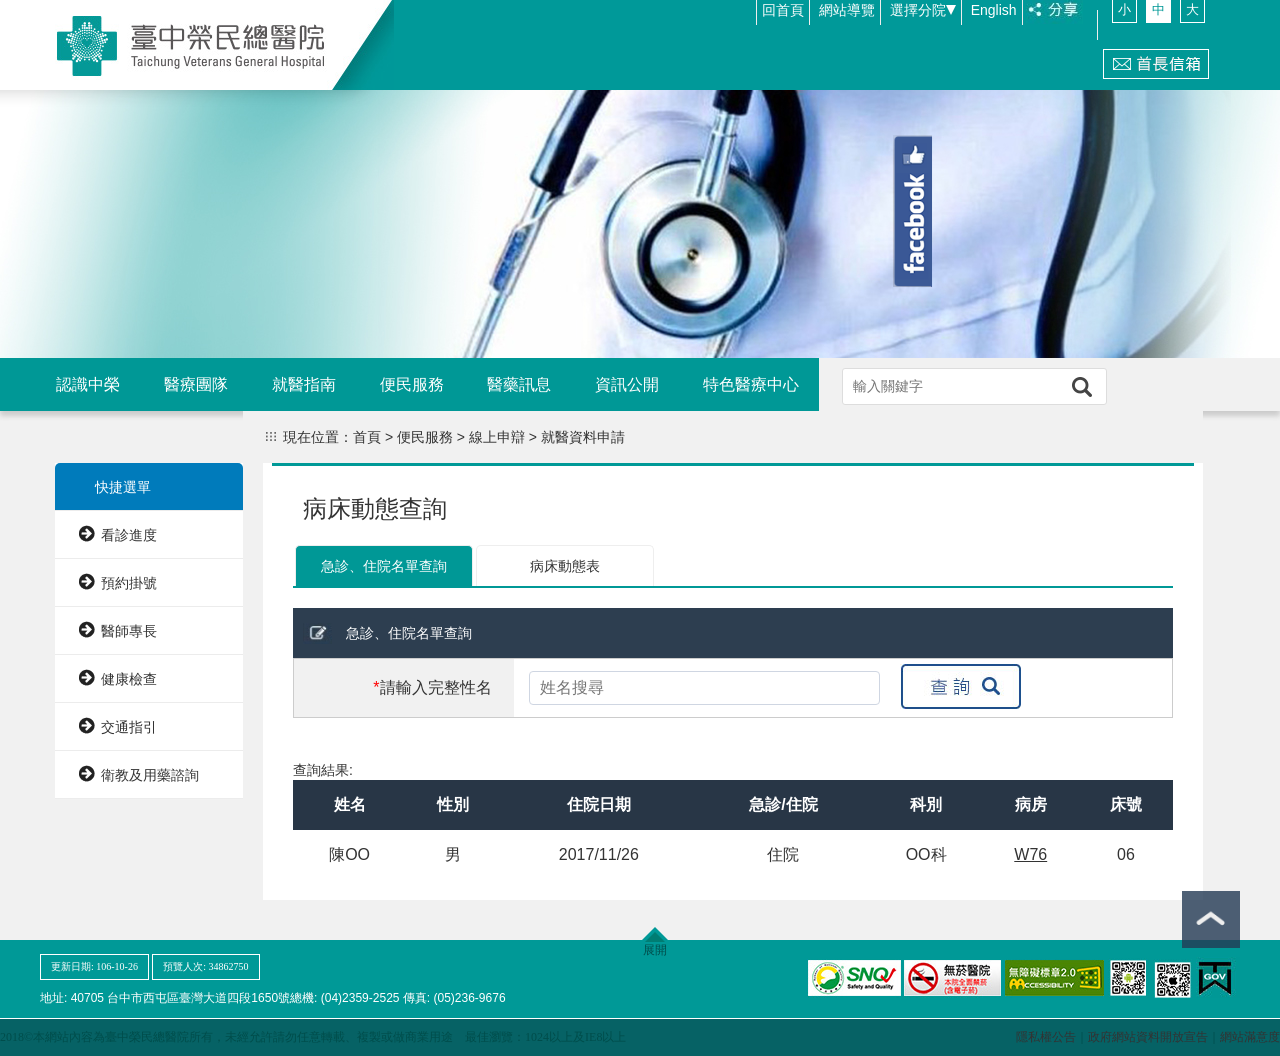
==== yiyuan/病床動態查詢-01急診·住院名單查詢(查詢結果).html @ 3c684f99 "a" ====
<html lang="en">
<head>
    <meta charset="UTF-8">
    <title>病床動態查詢-01急診·住院名單查詢(查詢結果)</title>
    <meta name="viewport" content="width=device-width, initial-scale=1, maximum-scale=1, user-scalable=no">
    <meta name="apple-mobile-web-app-capable" content="yes">
    <meta name="apple-mobile-web-app-status-bar-style" content="black">
    <meta name="format-detection" content="telephone=no">
    <meta name="viewport" content="width=device-width">
    
    <link href="assets/css/swiper.min.css" rel="stylesheet"/>
    <link href="assets/css/base.css" rel="stylesheet"/>
    <link href="assets/css/main.css" rel="stylesheet"/>
    <link href="assets/css/mediainform.css" rel="stylesheet">
    <link href="assets/css/gongneng.css" rel="stylesheet"/>
    <link href="assets/css/plead.css" rel="stylesheet">

    <!-- jQuery v1.9.1 -->
    <script type="text/javascript" src="assets/lib/jquery.min.js"></script>
    <!-- fancyBox v2.1.5 -->
    <link type="text/css" rel="stylesheet" href="assets/css/jquery.fancybox.css" />
    <script type="text/javascript" src="assets/lib/jquery.fancybox.min.js"></script>
    
</head>

<style>
.newContent table tr .aboutNews:hover{color: #38A8E2; text-decoration: underline;}

.rightnavigation_nav .title{font-size: 24px; margin:0 0 0 10px;}

table {
    width: 100%;
    border-collapse: collapse;
}
tr:nth-of-type(2n+1) {
    height: 50px;
}

tr:nth-of-type(2n) {
    background: #efefef;
    height: 50px;
}

th {
    background: #283646;
    color: white;
    font-weight: bold;
}
td, th {
    padding: 6px;
    text-align: center;
}


@media screen  and  (max-width: 640px) {
    .rightnavigation_nav .title{font-size: 30px; margin: 0px 0px 10px;}

    table, thead, tbody, th, td, tr {
        display: block;
        text-align: left;
        padding: 0px;
		font-size:18px;
		
		
    }

    thead tr {
        position: absolute;
        top: -9999px;
        left: -9999px;
    }

    td {
        /* Behave  like a "row" */
        border: none;
        border-bottom: 1px solid #D8D8D8;
        position: relative;
        padding-left: 55%;
        height: 60px;
        line-height: 20px;
        word-break: break-all;
        text-overflow: ellipsis; overflow: hidden;
		
	    
    }

    td:before {
        /* Now like a table header */
        position: absolute;
        /* Top/left values mimic padding */
        top: 0px;
        left: 0px;
        width: 45%;
        padding-right: 10px;
        word-break: break-all;
    }
	
	
    /*
    Label the data
    */
td:nth-of-type(1):before {font-size: 20px; content:"姓名"; background-color: #283646; color: white;width: 40%; height: 100%; padding:5% 0 ;line-height: auto; text-align: center;}
td:nth-of-type(2):before {font-size: 20px; content:"性別"; background-color: #283646; color: white;width: 40%; height:100%;  padding:5% 0 ;line-height:auto; text-align: center; }
td:nth-of-type(3):before {font-size: 20px; content:"住院日期"; background-color: #283646;color: white;width: 40%; height: 100%;  padding:5% 0 ;line-height: auto; text-align: center;}
td:nth-of-type(4):before {font-size: 20px; content:"急診/住院"; background-color: #283646; color: white;width: 40%; height:100%;  padding:5% 0 ;line-height: auto; text-align: center; }
td:nth-of-type(5):before {font-size: 20px; content:"科別"; background-color: #283646; color: white;width: 40%; height: 100%;  padding:5% 0 ;line-height: auto; text-align: center;}
td:nth-of-type(6):before {font-size: 20px; content:"病房"; background-color: #283646; color: white;width: 40%; height: 100%;  padding:5% 0 ;line-height: auto; text-align: center;}
td:nth-of-type(7):before {font-size: 20px; content:"床號"; background-color: #283646; color: white;width: 40%; height: 100%;  padding:5% 0 ;line-height: auto; text-align: center;}

    tr:nth-of-type(2n+1) {
        background: #efefef;
        height: auto;
        text-align: left;
        margin-bottom: 10px;
    }

    tr:nth-of-type(2n) {
        background: #efefef;
        height: auto;
        text-align: left;
        margin-bottom: 10px;
    }
}
</style>

<body id="body">
    <header class="header danwei-header" id="header">

        <div class="top-col">
            <div class="mw clearfix">





                <div class="fr">
                
                <span class="search-col">
                    <span class="input-col">
                    <input type="text" placeholder="輸入關鍵字" />
                    </span>
                    <img src=" assets/img/home_03.png">
                    </span>
                    <span class="line-col">
              <a  href=" index_en.html"> English</a>
                </span>
 <span class="share" style="position:relative;top:0px">
 <a class="fancybox" data-fancybox-type="iframe" href="https://www.addtoany.com/share#url=http://hospita.dodobar.tw"><img src="assets/img/home_17.png" style="position:relative;top:+7px"/></a></span>

  <span class="jia-jian"  style=" letter-spacing:5px;">

<button type="button" id="button-small" class="button-class1" onClick="doZoom(12)">小</button>

<button type="button" id="button-mid" class="button-class2" onClick="doZoom(14)">中</button>

<button type="button" id="button-big" class="button-class1" onClick="doZoom(16)">大</button>
                </span>
                </div>

            </div>
        </div>


        <div class="mw second-col clearfix">


<a href="index.html">
            <img class="logo-col" src="assets/img/danwei/danwei_logo.jpg" />
</a>

            <div class="title">
             
            </div>

            <span class="link" style="top:-15px;">


                <span class="left-text">
                <!--
 				<span class="line-col">
                 <a href="###">
                 <font color="#FFFFFF">
                部科首頁
                </font>
                </a>
                </span>
                -->
                 <span class="line-col">
                 <a href=" index.html">
                 <font color="#FFFFFF">
                回首頁
                </font>
                </a>
                </span>
                <span class="line-col">
                網站導覽
                </span>

                <span class="line-col">
                    <span class="text-detail">
                    選擇分院<div class="T3"></div>
                    </span>

                    <div class="xiala-list" style="color:#000"> 
                        <div>——分院——</div>
                        <a href="###" style="color:#000">埔里分院</a>
                        <a href="###" style="color:#000">嘉義分院</a>
                        <a href="###" style="color:#000">灣橋分院</a>
                       <div>——版本——</div>
                        <a href="###" style="color:#000">國際醫療</a>
                        <a href="###" style="color:#000">兒童專區</a>
					</font>
                    	</div>

                </span>

                </span>

                <span class="line-col">
              <a  href=" index_en.html"><font color="#FFFFFF">English</font></a>
                </span>                  
                <span class="share">
				<a class="fancybox" data-fancybox-type="iframe" href="https://www.addtoany.com/share#url=http://hospita.dodobar.tw"><img src=" assets/img/department_05.jpg" style="position:relative;top:+10px"/></a>
				<script type="text/javascript">
		$(".fancybox").fancybox();
	</script>
                </span>
               <span class="line-col" style="top:+15px" ></span>
 <span class="jia-jian"  style=" letter-spacing:5px;">

<button type="button" id="button-small-m" class="button-class1" onClick="doZoom(12)">小</button>

<button type="button" id="button-mid-m" class="button-class2" onClick="doZoom(14)">中</button>

<button type="button" id="button-big-m" class="button-class1" onClick="doZoom(16)">大</button>
                </span>
                </span>
                </span>



            <span class="yuyan">
                <a href="mailto:12424@qq.com" ><img  src=" assets/img/home_21.png" style="top:+5px; "></a>
            </span>

        </div>

          
        <div class="menu-col clearfix">

        <div class="mw">
<a href=" index.html">
            <img class="logo" src=" assets/img/logo.png" />
</a>

<!--            <div class="menu danwei-menu">
                <a href="###"> 本科介紹</a>
                <a href="###"> 最新消息   </a>
                <a href="###">臨床醫療服務 </a>
                <a href="###">專訪與分享</a>
                <a href="###"> 快捷選單</a>

            </div>-->
               <div class="a danwei-menu daohan">
                 	 <a href="###">認識中榮</a>
			      	 <a href="###">醫療團隊</a>
			      	 <a href="###">就醫指南</a>
			      	 <a href="###">便民服務</a>
			      	 <a href="###">醫藥訊息</a>
			      	 <a href="###">資訊公開</a>
			      	 <a href="###">特色醫療中心</a>
            </div>


      <span class="search-col search-cld">
            <input type="text" placeholder="關鍵字搜尋" />
            <img src=" assets/img/danwei/danwei_19.png">
        </span>


        <img class="menu-list" src=" assets/img/menu.jpg" />
	     </div>

        </div>

<div class="menu" style="height:0px; ">      
  <span class="share" >

<div class="hover-col active" >
<a href="javascript:void(0)" >
<img src=" assets/img/shareCol_01.png" />
<div class="fb-page"  id="fb-page"  data-href="https://www.facebook.com/vghtc/" data-tabs="timeline" data-height="550"  data-width="350" data-small-header="true" data-adapt-container-width="false" data-hide-cover="false" data-show-facepile="true">
<blockquote cite="https://www.facebook.com/vghtc/" class="fb-xfbml-parse-ignore">
</blockquote>
</div>
</a>      
                    </div>

                </span>
          </div>

    </header>


<div class="danwei-banner">


    <div class="banner-img" style="background: url(' assets/img/gongneng/banner01.jpg') center center;background-size:cover;">

    </div>


    <div class="themiddleof">
        <div class="themiddleof1">

      	 <a href="###">認識中榮</a>
      	 <a href="###">醫療團隊</a>
      	 <a href="###">就醫指南</a>
      	 <a href="###">便民服務</a>
      	 <a href="###">醫藥訊息</a>
      	 <a href="###">資訊公開</a>
      	 <a href="###">特色醫療中心</a>


      </div>
      		<div class="themiddleof2">
            <a href="###" class="search" style="width:350px; height:100%; background-color:#f1f1f1;">
                <input type="text" placeholder="輸入關鍵字" style="margin-top:10px;" />
                <img src=" assets/img/home_03.png" style="display:inline-block; left:250px; margin-top:10px"/>
            </a>
        
        </div>
        </div>

    <div class="content-col">
        <div class="content" >
            <div class="leftnavigation">
                <a href="###" class="on"><img src=" assets/img/gongneng/gongneng_15.png" />快捷選單</a>
                <a href="###"><img src=" assets/img/gongneng/gongneng_15.png" />看診進度</a>
                <a href="###"><img src=" assets/img/gongneng/gongneng_15.png" />預約掛號</a>
                <a href="###"><img src=" assets/img/gongneng/gongneng_15.png" />醫師專長</a>
                <a href="###"><img src=" assets/img/gongneng/gongneng_15.png" />健康檢查</a>
                <a href="###"><img src=" assets/img/gongneng/gongneng_15.png" />交通指引</a>
                <a href="###"><img src=" assets/img/gongneng/gongneng_15.png" />衛教及用藥諮詢</a>
            </div>
            <div class="rightnavigation notPicDetail">
                <span id="d" class="title-col"><img src=" assets/img/gongneng/gongneng_03.png" class="nonoimg">現在位置：首頁  >  便民服務  >  線上申辯  >  就醫資料申請</span>
                <div class="rightnavigation_nav">
                    <h5 class="title">病床動態查詢</h5>

  <div class="zixun-tab">
            <span  class="active">急診、住院名單查詢</span>

            <span  onClick="'">病床動態表</span>
            </div>   


                  <div class="leafletWrap">
                        <img src=" assets/img/write.jpg" align="middle">
                        <span class="left">急診、住院名單查詢</span>
                  </div>

                    <div class="rightnavigation_content" style="border:#CCC 1px solid; margin-bottom:5%;">

                        <div class="middle contact-us">

                            <ul class="form-list">


                                <li>
                                   <label style="width:25%;">
                                         <em class="red-text">*</em>請輸入完整性名</label>
                                    <input style="width:40%;" placeholder="姓名搜尋" type="text" />

                                    <span class="searchCode" style=" float:left; margin-top:5px;"><a href="###"><img src=" assets/img/select_01.jpg"></a></span>
                                </li>

                            </ul>





                        </div>
                        
                       



                    </div>
                     <div style="">
                        查詢結果:
                        <table>
                        <thead>
                        	<tr>
                              <th  >姓名</th>
                              <th  >性別</th>
                              <th  >住院日期</th>
                              <th  >急診/住院</th>
                              <th  >科別</th>
                              <th  >病房</th>
                              <th  >床號</th>
                              
                             </tr>
                            </thead>
                            
                            <tbody>

                            <tr>
                                <td  >陳OO</td>
                                <td  >男</td>
                                <td  >2017/11/26</td>
                                <td  >住院</td>
                                <td  >OO科</td>
                                <td  ><a href="###"><u>W76</u></a></td>
                                <td  >06</td>
                                 
                            </tr>
                            
                            </thead>
                            
                        </table>
                        </div>
                 
                </div>
            </div>
        </div>
    </div>
</div>


 <div class="zhankai">
     <div class="mw"> 

         <div class="zhankai-btn" id="zhankai-btn">
         <div class="zhankai-btn-small" id="zhankai-btn-small"></div>
         <span id="zhankai-btn-name">展開</span></div>
            

     <ul class="list clearfix" id="list-clearfix" hidden="li";>
                <BR>
                <li>
                    <div class="title">認識中榮</div>

                    <a href="###">
                        我們的家長
                    </a>
                    <a href="###">
                        沿革
                    </a>

                    <a href="###">
                        特色與貢獻
                    </a>

                    <a href="###">
                        組織架構
                    </a>


                    <a href="###">
                        醫療服務及研究統計．<br/>
                        服務規模
                    </a>



                    <a href="###">
                        願景．未來展望
                    </a>

                    <a href="###">
                        我們的榮耀
                    </a>

                    <a href="###">
                        民眾感謝函
                    </a>
                    
                    
                     <div class="title">就醫指南</div>
                    <a href="###"></a>

                    <a href="###">院內停車位資訊</a>
                    <a href="###">掛號服務</a>
                    <a href="###">門診服務</a>
                    <a href="###">住院暨出院服務</a>
                    <a href="###">急診服務</a>
                    <a href="###">收費說明</a>
                    <a href="###">高階健康檢查</a>
                    <a href="###">交通指南</a>
                    <a href="###">病人權利</a>
                    <a href="###">常見問答集</a>

                </li>

                <li>
                    <div class="title">醫療團隊</div>
                    <a href="###">內科部</a>
                    <a href="###">外科部</a>
                    <a href="###">婦女醫學部</a>
                    <a href="###">兒童醫學部</a>
                    <a href="###">口腔醫學部</a>
 					<a href="###">家庭醫學部</a>
                    <a href="###">眼科部</a>
                    <a href="###">護理部</a>
                    <a href="###">藥學部</a>
                    <a href="###">重症醫學部</a>
                    <a href="###">神經醫學中心</a>
                    <a href="###">心臟血管中心</a>
                    <a href="###">放射線部</a>
                    <a href="###">病理檢驗部</a>
                    <a href="###">急診部</a>
                    <a href="###">骨科部</a>
                    <a href="###">精神部</a>
                    <a href="###">耳鼻喉頭頸部</a>
                    <a href="###">麻醉部</a>
                    <a href="###">放射腫瘤部</a>
                    <a href="###">復健科</a>
                    <a href="###">皮膚科</a>
                    <a href="###">核醫部</a>
                    <a href="###">傳統醫學科</a>
                    <a href="###">營養室</a>
                    <a href="###">品質管理中心</a>
                    <a href="###">感染管制中心</a>                   

                </li>

                <li>
                    <div class="title">便民服務</div>

                    
                    <a href="###">申辦服務</a>
                    <a href="###">院內環境導覽</a>
                    <a href="###">首長信箱</a>
                    <a href="###">看診進度</a>
                    <a href="###">急診，住院名單查詢</a>
                    <a href="###">衛教專區</a>
                    <a href="###">訪視新生兒</a>
                    <a href="###">服務電話</a>
                    <a href="###">藥物諮詢</a>
                    <a href="###">熱門網頁推薦</a>
                    <a href="###">身心障礙資訊</a>
                    <a href="###">捐物/捐款徵信</a>
                    <a href="###">器官移植專區</a>
                    <a href="###">QR Code & APP專區</a>


                </li>


                <li>
                    <div class="title">訊息專區</div>
                    <a href="###">最新消息</a>

                    <a href="###">門診公告</a>
                    <a href="###">重大政策</a>
                    <a href="###">徵才訊息</a>
                    <a href="###">學術活動訊息</a>
                    <a href="###">記者會訊</a>
                    <a href="###">門診衛教時間</a>
                    <a href="###">中榮醫訊與中榮醫教</a>
                    <a href="###">多媒體專區</a>
		
					<a href="###"></a>
					<a href="###"></a>
                    <a href="###"></a>
                    <a href="###"></a>
                    <a href="###"></a>
                    <a href="###"></a>
                    <a href="###"></a>
                    <a href="###"></a>
                     <div class="title">專業人士常用連結</div>
                     <a href="###">品質指標資訊平台</a>
                     <a href="###">轉診轉檢報告查詢</a>
                     <a href="###">代檢報告查詢</a>
                     <a href="###">中榮轉診檢資訊平台</a>
                     <a href="###">AIR代檢報告查詢</a>
                     <a href="###">外包人員專屬資料系統</a>
                     <a href="###">榮家榮院專屬資料系統</a>
                     <a href="###">其他連結推薦</a>
                </li>


                <li>
                    <div class="title">資訊公開</div>
                    <a href="###">政府公開資訊</a>
                    <a href="###">主題專區</a>
                    <a href="###">權利宣告</a>
                    <a href="###">網站滿意度調查</a>
                    <a href="###">問卷調查</a>
                    <a href="###">病人滿意度調查檢果 <br>與改善措施</a> 
                    <a href="###">下載專區</a>
                    
                    <a href="###"></a>
                    <a href="###"></a>
                    <a href="###"></a>
                    <a href="###"></a>
                    <a href="###"></a>
                    <a href="###"></a>
                    <a href="###"></a>
                    <a href="###"></a>
                    <a href="###"></a>
                    <a href="###"></a>
                    
                    <div class="title">院內相關連結</div>
                  	<a href="###">員工入口網</a>
                    <a href="###">新進人員報到專區</a>
                    <a href="###">中榮ｅ學網</a>
                    <a href="###">本院合作醫院</a>
                    <a href="###"></a>
                    <a href="###"></a> 
                    <a href="###"></a>
                    <a href="###"></a>
                </li>


                <li>
                    <div class="title">特色醫療中心</div>
					<a href="###">國際醫療中心</a>
                    <a href="###">整合性癌症中心</a>
                    <a href="###">遺傳諮詢中心</a>
                    <a href="###">高齡醫學中心</a>
                    <a href="###">整合癌症資源中心</a>
                    <a href="###">攝護腺疾病防治中心</a>
                    <a href="###">安寧緩和醫學科</a>
                    <a href="###">健康管理中心</a>
                    <a href="###">美容醫學中心</a>
                    <a href="###">中榮技術轉移中心</a>
                    <a href="###">臨床試驗中心</a>
                    <a href="###">醫學倫理與法律中心</a>
                    <a href="###">糖尿病人保健中心</a>
                    <a href="###">磁振造影健檢中心</a>
                    <a href="###">腦中風中心</a>
                    <a href="###">生殖醫學中心</a>
                    <a href="###">罕病暨血友病中心</a>
                    <a href="###">兒童發展聯合評估中心</a>
                    <a href="###">中榮植牙中心</a>
                    <a href="###">肝病中心</a>

                </li>


            </ul>
        </div>


    </div>

    <footer class="footer" style="clear: both;">




        <div class="mw">


 
            <div class="clearfix">

              <div class="left">
                <div class="riqi">
                <span class="green-bg">更新日期: 106-10-26</span>
                <span class="green-bg">預覽人次: 34862750</span>
                </div>

                  <div class="left"><span>地址: 40705 台中市西屯區臺灣大道四段1650號</span><span>總機: (04)2359-2525</span>  <span> 傳真: (05)236-9676</span>
                  </div>
      </div>          

                <div class="right">
                    <img src=" assets/img/home_89.png">
                    <img src=" assets/img/home_92.png">
                    <img src=" assets/img/home_94.png">
                    <img src=" assets/img/home_95.png">
                    <img src=" assets/img/home_96.png">
                    <img src=" assets/img/home_97.png">

	           </div>

            </div>

            <img class="to-top" id="scrollTop" src=" assets/img/home_98.png">

      </div>

    
 		<div class="clearfix wenzi">
         <div class="left-moblie">
                2018©本網站內容為臺中榮民總醫院所有，未經允許請勿任意轉載、複製或做商業用途　最佳瀏覽：1024以上及IE8以上
				</div>
                <div class="right-moblie">
                         <a href="###">隱私權公告</a>｜<a href="###">政府網站資料開放宣告</a>｜<a href="###">網站滿意度</a>
                </div>
            </div>
</footer>

  <div class="modal-agree-col">

            <div class="modal-agree-dialog-col">
                <span class="title">同意書內容如下:</span>
                <span class="content" style="height:auto;">
                
             <center>我已詳閱並明瞭上述個資蒐集同意書內容</center>
<br><br>
同意書內容如下：
<br><br>
臺中榮民總醫院(以下簡稱本院)，非常重視您的個人資料保護權益，為落實個人資料之保護，茲依據個人資料保護法（以下稱個資法）第8條規定告知下列事項：
依個人資料保護法等相關法令規定，在主管機關所核准之特定目的範圍內蒐集您的姓名、聯絡電話、電子郵件地址、地址等，針對前述個人資料，本院不會收集您的個人資料做為任何其他的用途使用，您所提供的資訊亦不會提供給任何私人機構或私人使用。本網頁所蒐集之個人資訊，將僅限使用於本系統及相關業務範圍資訊系統服務使用，並遵守相關法律規定，保障您的個人資訊安全，您亦享有法律規定之相關個人資訊權利。此外，對於您所提供給本院的個人資料，依據個資法第3條規定，您本人可行使以下權利：
<br>
(1)	查詢或請求閱覽。
<br>
(2)	請求製給複製本。
<br>
(3)	請求補充或更正。
<br>
(4)	請求停止蒐集、處理及利用。
<br>
(5)	請求刪除。
<br>
若有上述需求，請與本院（電話04-23592525#2121）聯繫。本院基於上述原因而需蒐集、處理或利用您的個人資料，您可以自由選擇是否提供您的個人資料。若您選擇不提供個人資料或是提供不完全時，將可能導致無法成功<font color="#FF0000">填寫互動表單。</font>
當您<font color="#FF0000">勾選【我已詳閱並明瞭上述個資蒐集同意書內容】</font>，即表示您已閱讀、瞭解，並同意接受本同意書之所有內容及其後修改變更規定。

            </span>
                <button class="close-col" type="button">
                    了 解
                </button>

            </div>


    </div>





<script src=" assets/lib/jquery-1.8.2.min.js"></script>
<script src=" assets/lib/circle-progress.js"></script>
<script src=" assets/lib/swiper.min.js"></script>
<script src=" assets/js/common.js"></script>
<script>
function doZoom(size){
if(size==12)
{
var size=12;
document.getElementById("button-small").className='button-class2';
document.getElementById("button-mid").className='button-class1';
document.getElementById("button-big").className='button-class1';
document.getElementById("button-small-m").className='button-class2';
document.getElementById("button-mid-m").className='button-class1';
document.getElementById("button-big-m").className='button-class1';
var chagefz=document.getElementById("body");
chagefz.style.fontSize=Number(size)+ "px" ;
}
if(size==14)
{
var size=14;	
document.getElementById("button-small").className='button-class1';
document.getElementById("button-mid").className='button-class2';
document.getElementById("button-big").className='button-class1';

document.getElementById("button-small-m").className='button-class1';
document.getElementById("button-mid-m").className='button-class2';
document.getElementById("button-big-m").className='button-class1';
var chagefz=document.getElementById("body");
chagefz.style.fontSize=Number(size)+ "px" ;
}
if(size==16)
{
var size=16;
document.getElementById("button-small").className='button-class1';
document.getElementById("button-mid").className='button-class1';
document.getElementById("button-big").className='button-class2';

document.getElementById("button-small-m").className='button-class1';
document.getElementById("button-mid-m").className='button-class1';
document.getElementById("button-big-m").className='button-class2';
var chagefz=document.getElementById("body");
chagefz.style.fontSize=Number(size)+ "px" ;
}
}
 
 

 
	    $(".header .menu .share .hover-col a").click(function()
    {	$("#fb-page").toggle();
	    $(this).parent().toggleClass("active");	
    });
	
$(".header .menu .share .hover-col a").click(function(d, s, id) {	

  var js, fjs = d.getElementsByTagName(s)[0];
  if (d.getElementById(id)) return;
  js = d.createElement(s); js.id = id;
  js.src = 'https://connect.facebook.net/zh_TW/sdk.js#xfbml=1&version=v2.12';
  fjs.parentNode.insertBefore(js, fjs);
}(document, 'script', 'facebook-jssdk'));
	



 $(".zhankai-btn").click(function()
    {
		$("#list-clearfix").toggle();
		if($("#zhankai-btn-name").text() =='收起')
		{
		document.getElementById("zhankai-btn-name").innerHTML='展開';	
		document.getElementById("zhankai-btn").className = " zhankai-btn";
		document.getElementById("zhankai-btn-small").className = "zhankai-btn-small";
		
		}
		else
		{
		document.getElementById("zhankai-btn-name").innerHTML='收起';  	
		document.getElementById("zhankai-btn").className = " zhankai-btn-close";
		document.getElementById("zhankai-btn-small").className = "zhankai-btn-close-small";
		
		}
    });

   $(".modal-agree-dialog-col .close-col").click(function() {
        $(".modal-agree-col").hide();
    });

    $(".agreeWrap .book").click(function() {
        if($(".agreeWrap input").attr('checked')){
            $(".modal-agree-col").show();
        }

    });


    $(".rightnavigation .rightnavigation_nav .rightnavigation_content .bottom li .top").click(function()
    {
        $(this).parent().toggleClass("active");

    });



    $(".header .menu-list").click(function()
    {
        $(".a").toggle();
    });

    $(".header .search-col img").click(function()
    {
        $(this).prev().toggle();
    });


    $("table tr .aboutNews").click(function() {
        window.location.href = "最新消息詳情.html"
    });


</script>

</body>
</html>
---- yiyuan/assets/css/base.css ----
/*reset.css*/
html{color: #000;background: #fff;overflow-y: scroll;-webkit-text-size-adjust: 100%;-ms-text-size-adjust: 100%;}
html *{outline: 0;-webkit-text-size-adjust: none;-webkit-tap-highlight-color: rgba(0,0,0,0)}
html,body{width:100%;height:100%;font-family: sans-serif;font-size:14px;}
body,div,dl,dt,dd,ul,ol,li,h1,h2,h3,h4,h5,h6,pre,code,form,fieldset,legend,input,textarea,p,blockquote,th,td,hr,button,article,aside,details,figcaption,figure,footer,header,hgroup,menu,nav,section{margin: 0;padding: 0}
input,select,textarea{font-size: 100%}
table{border-collapse: collapse;border-spacing: 0}
fieldset,img{border: 0}
abbr,acronym{border: 0;font-variant: normal}
del{text-decoration: line-through}
address,caption,cite,code,dfn,em,th,var{font-style: normal;font-weight: 500}
ol,ul{list-style: none}
caption,th{text-align: left}
h1,h2,h3,h4,h5,h6{font-size: 100%;font-weight: 500}
q:before,q:after{content: ''}
sub,sup{font-size: 75%;line-height: 0;position: relative;vertical-align: baseline}
sup{top: -.5em}
sub{bottom: -.25em}
a:hover{text-decoration: none;}
ins,a{text-decoration: none}


/** common **/
html{height:100%;}
body{font-family: "微软正黑体","Microsoft YaHei",Arial;min-height:100%;-webkit-font-smoothing: antialiased;color:#333;min-height:100%;}
button{border:0px;text-align: center;cursor: pointer;display: inline-block;}
button,input,select,textarea{font-family: Microsoft YaHei;}
input:active{border:1px solid #000;}
input[type=text],textarea,select,input[type=password]{padding-left:10px;box-sizing: border-box;border:1px solid #cfd6e2;}
input[type=button]{border:1px solid #cfd6e2;cursor: pointer;}
a{color:#333;}
a:hover{color:#009997;}
.fl{float: left;}
.hide{display: none;}
.show{display: block;}
.clearfix:after{content:''; display: block; height:0; clear:both;}
.clearfix{zoom:1;}
.button-class1{
border:solid 1px #FFFFFF; 
background-color:#009896; 
color:#FFF;
width:25px;text-align: center;
line-height: 25px;}
.button-class2{
border:solid 1px #FFFFFF;
background-color:#FFFFFF; 
color:#009896;
    width:25px;text-align: center;
    line-height: 25px;}
.button-classon{
border:solid 1px #000;
background-color:#000; 
color:#FFF;
width:25px;text-align: center;
line-height: 25px;
}
.button-classclose{
border:solid 1px #000; 
background-color:#FFF; 
color:#000;
width:25px;text-align: center;
line-height: 25px;
;}
.mt10{margin-top:10px!important;}

.green{color:#009896!important;}


.modal-col{width:100%;height:100%;position: fixed;background: rgba(0,0,0,0.5);top:0;left:0;z-index:1000;display: none;}
.modal-dialog{width:802px;height:100%;display: table;margin:0 auto;}
.modal-dialog-col{display: table-cell;vertical-align: middle;}
.modal-dialog-col .bigPic{width:800px;}

.modal-dialog-col .close-col{display: block;margin:20px auto 0 auto;color:#fff;font-size:14px;border-radius: 5px;padding:0 10px;background: #6e757c;}
.modal-dialog-col .close-col .cha{font-size:24px;}
.modal-dialog-col .close-col span{display: inline-block;vertical-align: middle;}

.red-text{color:#ff0000!important;}


.modal-agree-col{width:100%;height:100%;position: fixed;background: rgba(0,0,0,0.5);top:0;left:0;z-index:1000;display: none;}
.modal-agree-dialog-col{width:40%;height:50%;background-color: white; border-radius: 10px; position: absolute; top: 0; left: 0; bottom: 0px; right: 0px; margin: auto; padding: 40px; overflow:scroll;}
.modal-agree-dialog-col .title{font-size: 20px; color: black; display: block; margin-bottom: 20px;}
.modal-agree-dialog-col .content{font-size: 14px; text-align: left; background:#FFF;}

.modal-agree-dialog-col .close-col{display: block;margin:60px auto 0;color:#fff;font-size:14px;border-radius: 5px;padding:5px 20px;background: #007571;}
/****************************************************/
    ul.drop-down-menu {
        border: #ccc 1px solid;
        display: inline-block;
        font-family: 'Open Sans', Arial, sans-serif;
        font-size: 13px;
    }
	    ul.drop-down-menu a:hover { /* 滑鼠滑入按鈕變色*/
        color: #red;
    }
    ul.drop-down-menu li:hover > a { /* 滑鼠移入次選單上層按鈕保持變色*/
        
        color: #red;
    }

  ul.drop-down-menu ul { /*隱藏次選單*/
        display: none;
    }

    ul.drop-down-menu li:hover > ul { /* 滑鼠滑入展開次選單*/
        display: block;
    }

	ul.drop-down-menu li ul li img{
		
	float:left; margin-top:10px;
	}

.danwei-banner .news-list li .teg{border-radius: 0;width:60px;height:60px;padding:12px;box-sizing: border-box;text-align: center;top:0;}
				
.T3 {
border-right: 5px solid #009896;
border-left: 5px solid #009896;
border-top: 10px solid #FFF;
display:inline-block;
}
.pageBottom1{background-color: white; position: relative; height: 80px;}
    .pageBottom1 .backBtn{border-radius: 5px; border: solid 2px #2c3e50; position: absolute; left: 5%; margin-left: -45px; width: 90px; margin-top: 30px;}
    .pageBottom1 .backBtn span{position: relative; top: 5px; margin-right: 10px;}
    .pageBottom1 .backBtn:hover{background-color: #f0f4f4;}
	.nonoimg{}
	.three-img-1{float:right; margin-right:50px;}
	.three-img{float:right; margin-right:5px;}
	

@media  screen and  (max-width: 640px) {
.pageBottom1{background-color: white; position: relative; height: 80px;}
    .pageBottom1 .backBtn{border-radius: 5px; border: solid 2px #2c3e50; position: absolute; left: 10%; margin-left: -45px; width: 90px; margin-top: 30px;}
    .pageBottom1 .backBtn span{position: relative; top: 5px; margin-right: 10px;}
    .pageBottom1 .backBtn:hover{background-color: #f0f4f4;}
	.nonoimg{ display:none;}
	.three-img-1{ display:none;}
	.three-img{ display:none;}
	.swiper-pagination{display:none;}
	.fancybox{ display:none;}
	.share{ right:10px;}
}



.swiper-pagination-bullet{border:2px solid #fff;background: transparent;opacity: 1;width:12px;height:12px;}
.swiper-pagination-bullet-active{background: #fff;}
---- yiyuan/assets/css/main.css ----
.login-col{/*background: url("../img/loginBg.jpg") right center;*/background-size:cover;height:100%;}

.login-form{position: relative;max-height:100%;overflow: hidden;float:right;}
.login-form .text{font-size:12px;color:#888888;position: absolute;bottom:2%;width:80%;left:7%}
.login-form .bg{width:630px;}

.login-btn{width:67%;position: absolute;top:83%;left:13%;cursor: pointer;}
.login-btn:hover{opacity: 0.9;}


.login-form input{width:67%;position: absolute;border:1px solid #eee;left:13%;height:5.4%;background: transparent;padding-left:10%;line-height: 5.5%;border-radius: 4px;}

.login-form input:focus{border:1px solid #009896;}

.login-form .user{top:54%;}

.login-form .pass{top:61%;}

.login-form .code{top:75%;width:58%;z-index:10;}

.verification-code img{width:30%;position: absolute;top:68%;left:13%;cursor: pointer;}

.refresh{width:8%;position: absolute;height:5%;display: inline-block;top:67.5%;right:19.5%;cursor: pointer;}


body{min-width:1200px;}

.mw{width:1200px;margin:0 auto;position: relative;}
.mw-top{width:1200px;margin:0 auto;position: relative;}

.home{position: relative;}
.banner{width:100%;}
.banner .banner-col{width:100%; display:block;}

.banner .xin{position: relative ;bottom:200px;left:0;}

.home-middle{position: relative;margin-top:0px;left:50%;width:100%;margin-left:-50%;margin-bottom:30px;}
.home-middle .text{font-size:14px;position: absolute;bottom:26%;color:#fff;width:100%;text-align: center;line-height: 22px;}
.home-middle li{float: left;background: #009997;height:250px;overflow:hidden;position: relative}
.home-middle li .bg{display: block;}
.home-middle li .bg1{display: block;}
.home-middle li .top-btn{position: absolute;top:30px;width:236px;left:100px;cursor: pointer;}
.home-middle li .bottom-btn{position: absolute;top:295px;width:192px;left:120px;cursor: pointer;}

.home-middle li .middle-btn{position: absolute;}
.home-middle li .btn1{left:20%;top:6%;cursor: pointer;}
.home-middle li .btn2{left:12%;top:42%;cursor: pointer;}
.home-middle li .btn3{left:12%;top:67%;cursor: pointer;}

.home-middle li .right-btn{position: absolute;height:50%;width:50%;}
.home-middle li .right-btn1{top:0;left:0;}
.home-middle li .right-btn2{top:0;left:50%;}
.home-middle li .right-btn3{top:50%;left:0;}
.home-middle li .right-btn4{top:50%;left:50%;}
.home-middle li .bottom-bg{display: none;}
.home-middle li .bottom-bg1{display: none;}

.home-middle-list a{display: block;float:left;}
.home-middle-list img{display: block;}
.home-middle-list .first-col{width:600px;float:left;}
.home-middle-list .second-col{float:left;}

.footer{background: #009997;color:#fff;height:90px;}
.footer .mw{position: relative;}
.footer a{color:color:#003332;}
.footer .bottom{font-size:12px;}
.footer .left{float:left;line-height:20px;margin-top:12px; font-size:12px;}
.footer .right{float:right;margin-top:15px; }
.footer .left-moblie{float:left;font-size:12px;color:#004d4b;font-family: Microsoft JhengHei;}
.footer .right-moblie{float:right; font-size:12px; color:#004d4b;font-family: Microsoft JhengHei;}
.footer .weizhi{position:absolute;top:12px;}
.footer .riqi{margin-top:-10px;}
.footer .wenzi{
	border-top: 1px solid #fff;
	padding: 10px 0px;
	margin-top: 0px;
	word-break: break-all;
	background-color: #066265;
	height: auto;
	width: 100%;
}

.footer .to-top{position: absolute;right:-64px;width:58px;bottom:70px;cursor: pointer;z-index:10000;}

.green-bg{background:#009997;display:inline-block;padding:2px 10px 2px 10px;color:#FFF; border:1px #FFF solid; margin-top:10px; margin-bottom:-15px; font-size:10px; font-family: Microsoft JhengHei;}
.footer .left .left{padding-bottom:10px;}
.zhankai{background: #f1f1f1;padding:0px 0 0px 0;border-top:2px solid #009997;}
.zhankai .mw{position: relative;}
.zhankai .list li{width:16.6%;box-sizing: border-box;padding-right:36px;font-size:14px;float:left;}
.zhankai .list li a{display: block;padding:4px 0;font-size:16px;color:#444;}
.zhankai .list li a:hover{color:#009896;}
.zhankai .list li .title{font-weight: bold;border-bottom:3px solid #222;padding-top:20px;margin-bottom:10px;font-size:16px;color:#222;padding-bottom:8px;}
/*
.zhankai .zhankai-btn{background: #009997;cursor:pointer;color:#fff;width:100px;height:40px;line-height:40px;position: absolute;left:50%;top:-36px;border-radius: 20px; text-align:center;
 border-color: transparent transparent transparent #0000FF;}
*/
.zhankai .zhankai-btn{
	position: absolute;left:50%;top:-30px;
    border-color: transparent transparent #009997 transparent;
    border-style: solid solid solid solid;
    border-width: 15px;
	font-size:9px;
	text-align:center;
    /* 設定 width、height 可更好理解原理 */
    height: 0px;
    width: 0px;
} 
.zhankai .zhankai-btn-small{
	position: absolute;left:-10px;top:-5px;
    border-color: transparent transparent #007D73 transparent;
    border-style: solid solid solid solid;
    border-width: 10px;
	font-size:9px;
	text-align:center;
    /* 設定 width、height 可更好理解原理 */
    height: 0px;
    width: 0px;
} 
.zhankai .zhankai-btn span{
	position: absolute;left:-25px;top:15px;
	width:50px;
	background:#009997;
	font-size:12px;
	color:#004d4b;
	}

.zhankai .zhankai-btn-close{
	position: absolute;left:50%;top:0px;
    border-color: #009997 transparent transparent transparent;
    border-style: solid solid solid solid;
    border-width: 15px;
	font-size:10px;
	text-align:center;
    /* 設定 width、height 可更好理解原理 */
    height: 0px;
    width: 0px;
} 
.zhankai .zhankai-btn-close-small{
	position: absolute;left:-10px;top:-15px;
    border-color: #007D73 transparent transparent transparent;
    border-style: solid solid solid solid;
    border-width: 10px;
	font-size:9px;
	text-align:center;
    /* 設定 width、height 可更好理解原理 */
    height: 0px;
    width: 0px;
} 
.zhankai .zhankai-btn-close span{
	position: absolute;left:-25px;top:0px;
	width:50px;
	background:#F1F1F1;
	font-size:12px;
	color:#004d4b;
	}

.zhankai .zhankai-btn img{position: relative;top:4px;margin:0 7px;}


.swiper-wrapper,.swiper-slide{height:auto!important;}

.huodong{background: #f3f3f3;color:#b5b5b5;}
.huodong .mw{width:1120px;position: relative;}
.huodong .table{font-size:16px;}
.huodong .table li>div{float:left;margin:0 2px;}
.huodong .table-header>div{border-bottom:2px solid #b5b5b5;line-height:32px;}
.huodong .table-header>div.cell1{padding-left:10px;}
.huodong .table .cell1{width:646px;position: relative;padding-left:100px;box-sizing: border-box;}
.huodong .table .cell1 img{position: absolute;left:10px;}
.huodong .table .cell2{width:152px;text-align: center}
.huodong .table .cell3{width:145px;text-align: center;}
.huodong .table .cell4{width:145px;text-align: center;}
.huodong .table.table-body{padding:10px 0;border-bottom:2px solid #31aba9;}
.huodong .table.table-body li{height:50px;line-height: 50px;}
.huodong .table .icon-new{position: relative;top:9px;margin:0 2px;}

.huodong .tab{border-bottom:2px solid #31aba9;margin-bottom:20px;font-size:18px;padding-top:50px;}
.huodong .tab span{display: inline-block;padding:8px 18px;border-radius: 4px 4px 0 0;border:2px solid #b5b5b5;border-bottom:0;cursor: pointer;}
.huodong .tab .active{background: #31aba9;color:#fff;border:2px solid #31aba9;border-bottom:0;}

.right-arrow-icon{width:20px;height:20px;background: url("../img/home_40.png");backgrounds-size:100% 100%;display: inline-block;position: relative;top:4px;}
.green-btn{background: #31aba9;color:#fff;border-radius: 4px;padding:8px 16px 9px 16px;}
.green-btn:hover{color:#fff;}

.huodong .green-btn{position: absolute;right:0;bottom:-38px;}
.huodong .bottom img{display: none;}

.lunbo .mw{width:1100px;padding:30px 0 16px 0;position: relative;}
.lunbo .swiper-container {
    width: 100%;
    height: 90px;
}
.lunbo1 .swiper-container {
    width: 100%;
    height: 40%;
	margin-bottom:20px;
}
.swiper-slide-img{width:95%; box-shadow:2px 2px 2px 2px #CCCCCC;}
.swiper-slide-date{ font-size:12px; color:#444444; text-align:left;padding:0 5%; word-break:break-all; background:#f1f1f1;}
.swiper-slide-content{ font-size:14px; text-align:left; padding:0 5%; word-break:break-all; overflow:hidden; height:10%;}
.swiper-slide-link{width:95%;font-size:14px; text-align:left;padding-left:5%;font-weight:bold; float:left; margin-top:30px;  height:30px;padding-top:3%; background:#F1f1f1;}
.swiper-slide-link:hover{ width:90%;font-size:14px; text-align:left; padding-left:5%;padding-top:3%; font-weight:bold; float:left; margin-top:30px;background:#008d8b; color:#FFF;padding-right:5%; height:30px;}
.swiper-slide-img:hover{ border:1px #008d8b solid;}
.swiper-slide {
 
    text-align: center;
    font-size: 18px;
    background: #FFF;
    display: -webkit-box;
    display: -ms-flexbox;
    display: -webkit-flex;
    display: flex;
	align-items: center;
	-webkit-box-pack: center;
    -ms-flex-pack: center;
    -webkit-justify-content: center;
 	justify-content: center;
    -webkit-box-align: center;
    -ms-flex-align: center;
    -webkit-align-items: center;

}

.lunbo img{width:172px;}

.lunbo .swiper-button-next.swiper-button-white, 
.swiper-container-rtl .swiper-button-prev.swiper-button-white{background: url("../img/home_76.png");opacity: 1;right:-53px;background-size:100% 100%;}

.lunbo .swiper-button-prev.swiper-button-white, .swiper-container-rtl .swiper-button-next.swiper-button-white{background: url("../img/home_73.png");opacity: 1;left:-56px;background-size:100% 100%;}

.lunbo .swiper-button-next, .swiper-button-prev{width:40px;height:40px;}

.yixun .left{width:50%;float:left;color:#b5b5b5;line-height: 30px;padding-top:70px;}
.yixun .right{width:50%;float:left;color:#b5b5b5;line-height: 30px;padding-top:70px;}
.yixun .left .left-col{width:188px;float:left;margin-right:50px;}
.yixun .left .left-col img{display: block;margin:0 auto;}
.yixun .left .left-col .green-btn{margin-top:30px;display: inline-block;text-align: center;width:160px;}
.yixun .left .right-col{width:320px;float:left;}
.yixun .left .top-col,.yixun .right .top-col{padding-bottom:50px;}


.yixun .child-title{border-top:1px solid #eee;margin-top:60px;width:90%;}

.yixun .left .title-col{font-weight: bold;font-size:24px;position: relative;padding-left:0;color:#009999;padding-bottom:8px;}
.yixun .left .title-col .line{background: #009999;width:3px;height:20px;display:inline-block;position: absolute;left:-20px;top:5px;}

.yixun .left input{width:320px;height:38px;box-sizing: border-box;line-height: 38px;border:1px solid #00a1c4;padding-left:30px;border-radius: 4px 0 0 4px;position: relative;top:1px;}
.yixun .left .dingyue{background: #00a1c4;color:#fff;width:116px;height:40px;display: inline-block;vertical-align:middle;margin:0 2px;border-radius: 0 4px 4px 0;position: relative;left:-8px;}
.yixun .left .quxiao{color:#fff;width:116px;height:40px;display: inline-block;vertical-align: middle;margin:0 2px;border-radius: 4px;}

.yixun .right .swiper-container {
    width: 100%;
    height: 443px;
}

.yixun .right .swiper-container img{width:299px;}

.yixun .right .lunbo-col{border:1px solid #eee;box-shadow: 0 2px 2px #ddd;padding:26px 18px 70px 18px;position: relative;}

.yixun .swiper-pagination{text-align: left;bottom:20px;}

.yixun .swiper-pagination .swiper-pagination-bullet{margin:0 5px;}

.yixun .swiper-pagination-bullet-active{background: #aaaaaa;}

.yixun .right .lunbo-col .green-btn-col{text-align: right;border-top:1px solid #eee;bottom:0;padding-top:10px;padding-bottom:10px;position: absolute;left:0;width:100%;box-sizing: border-box;padding-right:30px;}

.header{position: relative;z-index:10000;}
.header .logo-col{width:220px;margin-top:20px;float:left;}
.header .second-col .logo-col{margin-top:0;}
.header .top-col{border-bottom:1px solid #eee;height:30px;}
.header .top-col .fl{float:right;}
.header .top-col .text-col{line-height: 30px;margin-left:10px;}
.header .search-col{position: relative;margin:0 16px;float:left;}
.header .search-col .input-col{position: relative;}
.header .search-col .input-col img{position: absolute;right:3px;top:0;width:22px;cursor: pointer;}
.header .search-icon-col{display: none;}
.header .search-icon{cursor: pointer;width:22px;margin-left:6px;margin-top:10px;}
.header .search-col input{width:224px;height:26px;line-height: 26px;border:0;border-bottom:1px solid #333;}

.header .top-col .share{padding:0 2px;float:left;display: inline-block;}
.header .top-col .share img{position: relative;top:5px;}

.header .jia-jian{margin-left:10px;}
.header .jia-jian img{position: relative;top:8px;}
.header .top-col .left-text{float:left;margin-left:5px;}
.header .line-col{border-left:1px solid #eee;border-right:1px solid #eee;display: inline-block;line-height:30px;height:30px;padding:0 5px;border-left:0;position: relative;cursor: pointer;z-index:1000;vertical-align: middle;}
.header .line-col-share{border-left:1px solid #eee;border-right:1px solid #eee;display: inline-block;line-height:30px;height:30px;padding:0 5px;border-left:0;position: relative;cursor: pointer;float:left;}
.header .line-col:hover .xiala-list{display: block;}
.header .line-col .xiala-list{position: absolute;background: rgba(255,255,255,0.7);z-index:100;left:-5px;width:145px;top:28px;border:1px solid #eee;border-top:0;box-sizing: border-box;text-align: center;line-height: normal;display: none;}
.header .line-col .xiala-list a{display: block;padding: 10px 0; color:#000;}
.header .line-col .xiala-list a:hover{display: block;padding: 10px 0; color:#FFF; background:#0b9693;}
.header .line-col .xiala-list div{padding:5px 0;}
.header .line-col:first-child{border-left:1px solid #eee;}
.header .line-col img{position: relative;top:2px;}

.header .menu{float:right;margin-top:0px; display:block;}
.header .menu-list-col .menu-close{display: none;}
.header .menu a,.header .menu span{display: inline-block;margin:0 5px;cursor: pointer;position: relative;padding:21px 0 12px 0;}
.header .menu span .xiala-list{position: absolute;border:1px solid #eee;border-top:0;display:none;background: rgba(255,255,255,0.8);left:-25px;width:130px;z-index:1000;top:73px;text-align: center;line-height: normal;}
.header .menu span .xiala-list a{display: block;padding:5px 0;margin:0;}
.header .menu span .xiala-list a:hover{color:#fff;background: #009996;}
.header .menu span .xiala-list .has-child{color:#000;position: relative;line-height: normal;}
.header .menu span .xiala-list .has-child span{padding:5px 0;}
.header .menu span .xiala-list .has-child .child-list{background: rgba(255,255,255,0.8);width:120px;left:131px;top:0px;position: absolute;display: none;}
.header .menu span .xiala-list .has-child:hover{color:#fff;background: #009996;}
.header .menu span .xiala-list .has-child:hover .child-list{display: block;}
.header .menu>span:hover .xiala-list{display: block;}
.header .menu .share{margin:0 10px 0 10px;position: relative;top:9px;cursor: pointer;position: relative;z-index:100;padding:5px 0  10px 0;display: inline-block;}
.header .hover-col{position: fixed;top:114px;;display: block; width:500px; right:-335px;}
.header .hover-col a{display: block;float:left;position: relative;right:-120px; width:500px;}
.header .hover-col img{height:152px;float:left;display: block;}
.header .hover-col.active{width:500px;right:12px;}
.header .hover-col.active>img{display:block;}
.header .menu-list{display: none;}

.xunxi{padding-top:40px;}
.xunxi .tab-list{font-size:0;padding:20px 0 50px 0;text-align: center;color:#777777;}
.xunxi .tab-list span{background: #eeeeee;display: inline-block;font-size:24px;padding:5px 25px;cursor: pointer;}
.xunxi .tab-list span.active{background: #009997;color:#fff;position: relative;}
.xunxi .tab-list span.active:before{content: ' ';display: block;border-top:6px solid #009997;position:absolute;bottom:-12px;left:50%;margin-left:-3px;border-left:6px solid transparent;border-bottom:6px solid transparent;border-right:6px solid transparent;}

.xunxi .mobile-zixun{display: none;}

.video-col{
	width: 402px;
	margin-top: 0px;
    float:left;
    height:234px;
	position: relative;
}
.video-col img{position: absolute;left:50%;top:50%;margin-left:-30px;margin-top:-30px;cursor: pointer;}
.video-col video{display: block;width:100%;height:234px;overflow: hidden;}
audio::-webkit-media-controls-enclosure, video::-webkit-media-controls-enclosure{opacity: 0.5;}

.xunxi .close-col{background: #777777;color:#fff;height:41px;width:150px;text-align: center;line-height: 40px;font-size:16px;position: absolute;left:200px;top:20px;}
.xunxi .close-col span{cursor: pointer;position: absolute;left:5px;font-size:20px;top:-1px;}

.forget-pass{position: absolute;top:89%;width:50%;left:50%;margin-left:-25%;}
.forget-pass img{width:100%;}
.forget-pass a{display: block;width:50%;height:100%;position: absolute;background: #000;}
.forget-pass a:first-child{left:0;top:0;}
.forget-pass a:last-child{right:0;top:0;}

.yuanhuan{margin:0 auto;}
.yuanhuan li{float:left;width:25%;position: relative;}
.yuanhuan li .middle{text-align: center;position: absolute;top:56px;font-size:36px;width:100%;text-align: center;}
.yuanhuan li canvas{margin:0 auto;display: block;}
.yuanhuan li p{text-align: center;padding:10px 0;}
.yuanhuan li img{position: absolute;left:50%;width:70px;margin-left:-35px;bottom:60px;}

.more-zixun{text-align: center;padding:20px 0 60px 0;}

.zixun .mw{width:1200px;}
.zixun .left{width:500px;float:left;margin-top:-40px;}
.zixun .left .content{padding:12px 30px 24px 30px;line-height: 22px;}
.zixun .left .bottom-col{border:1px solid #eee;border-top:0;position: relative;}
.zixun .left .bottom-col .green-btn{position: absolute;left:50%;margin-left:-56px;bottom:-20px;}

.zixun .left-tab{text-align: center;width:320px;margin:0 auto;border-bottom:1px solid #eee;padding-bottom:18px;}
.zixun .left-tab span{background: #eeeeee;display: inline-block;padding:8px 26px;color:#9c9c9c;margin:0 2px;cursor: pointer;}
.zixun .left-tab span.active{background: #83b2bf;color:#fff;}
.zixun .right{float:right;width:660px;}
.zixun .right .bottom-col{background: #f5f5f5;padding:10px 10px;text-align: right;}

.zixun-list{border:1px solid #eee;border-top:0;padding:0 10px;}
.zixun-list li{padding:8px 0 8px 40px;position: relative;border-bottom:1px solid #eee;color:#333;}
.zixun-list li p{padding:3px 0 5px 0;}
.zixun-list li .bottom{color:#aaaaaa;}
.zixun-list li .bottom span:first-child{display: inline-block;width:200px;float:left;}
.zixun-list li .bottom .middle{float:left;}
.zixun-list li .bottom .riqi{color:#84b3bf;float:left;}
.zixun-list li img{position: absolute;left:8px;top:12px;}
.zixun .top-tab{font-size:0;color:#555555;}
.zixun .top-tab span{cursor: pointer;font-size:18px;display: inline-block;padding:10px 16px;border-bottom:1px solid #eee;}
.zixun .top-tab span.active{border:1px solid #eee;border-bottom:0;}
.zixun .top-tab span:hover{color:#009997;}
.zixun .top-tab .mobile{display: none;}

.zixun .wenti-list{display: none;}

.danwei-banner .mw{margin:0 auto;height:100%;}
.banner-img img{display: block;width:100%;}
.danwei-banner .news-list li{position: relative;padding:15px 0 15px 210px;border-bottom:1px solid #eee;}
.danwei-banner .news-list li .tag{position: absolute;left:0;top:12px;background: #e8cfa0;color:#fff;display: inline-block;padding:3px 18px;border-radius: 10px;}
.danwei-banner .news-list li .date{position: absolute;left:110px;top:16px;}
.danwei-banner .news-list li a{display: block;}

.xiaoxi-col{padding:26px 0;}
.xiaoxi-col .left{width:709px;float:left;}
.xiaoxi-col .left .title-img{margin-bottom:5px;}
.xiaoxi-col .left .title-col{border-bottom:1px solid #333;}
.xiaoxi-col .left .title-col .more{float:right;border:1px solid #333;display: inline-block;cursor:pointer;padding:3px 20px;border-radius: 20px;position: relative;top:6px;}
.xiaoxi-col .left .title-col .more img{position: relative;top:2px;}
.xiaoxi-col .right{width:378px;float:right;}
.xiaoxi-col .right .title-col{font-size:18px;border-bottom:1px solid #009896;}
.xiaoxi-col .right .title-col span{display: inline-block;border-bottom:5px solid #009896;padding:6px 0;position: relative;top:2px;}
.xiaoxi-col .right .text-list{padding:12px 0;}
.xiaoxi-col .right .text-list li{width:50%;float:left;padding:8px 0;font-size:17px;position: relative;padding-left:14px;box-sizing: border-box;}
.xiaoxi-col .right .text-list li>a{color:#444444;border-bottom:1px dashed #ddd;}
.xiaoxi-col .right .text-list li>a:hover{color:#00BBFF;border-bottom:1px dashed #ddd;}
.xiaoxi-col .right .text-list li a .sanjiao{width:12px;height:12px;display: inline-block;background: url("../img/danwei/danwei_35.png");position: absolute;left:0;top:14px;}

.xiaoxi-col .left .bottom-more{display: none;}

.danwei-header .mw{width:1170px;}

.menu-col{background: #009999;}
.menu-col .logo{display: none;}
.menu-col .danwei-menu{float:none;padding:0 20px;margin-top:0;}
.menu-col .danwei-menu a{color:#fff;padding:16px 6px;display: inline-block;}
.menu-col .search-col{position: absolute;right:0;top:0;background: #eeeeee;height:51px;padding:10px 30px 5px 10px;box-sizing: border-box;}
.menu-col .search-col img{position: absolute;right:36px;top:13px;}
.menu-col .search-col input{width:300px;}
.danwei-header{position: relative;}
.danwei-header .second-col{background: #009999;position: relative;}
.danwei-header:before{width:400px;height:90px;background: #009999;content: ' ';display: block;position: absolute;right:0;}
.danwei-header .second-col .link{color:#fff;position: absolute;right:20px;top:4px;}
.danwei-header .second-col .logo-col{width:339px;}
.danwei-header .second-col .link a{}
.danwei-header .second-col .yuyan{position: absolute;color:#fff;right:8px;bottom:10px;}
.danwei-header .second-col .yuyan a{color:#fff;display: inline-block;margin-right:5px;position: relative;top:-1px;}
.danwei-header .second-col .yuyan img{display: inline-block;margin:0 3px;border:1px solid #fff;}
.danwei-header .second-col .title{position: absolute;left:360px;color:#fff;top:20px;}
.danwei-header .second-col .title div{font-size:26px;}
.danwei-header .second-col .title p{font-size:15px;padding-top:3px;}


.danwei-bottom{padding:20px 0 30px 0;}
.danwei-bottom .mw{width:1110px;box-sizing: border-box;}
.danwei-bottom .bottom-img li{float:left;margin:0 15px;}
.danwei-bottom .bottom-img li img{width:191px;height:47px;}

.danwei-header .top-col{display: none;}


.danwei-bottom .img-list{margin-bottom:30px;}
.danwei-bottom .img-list img{width:550px;float:left;}
.danwei-bottom .img-list .video-content{width:550px;float:right;}
.danwei-bottom .img-list .video-content video{width:550px;height:320px;}

.hot-search{position: absolute;right:120px;bottom:10px;color:#ff9c01;}
.hot-search a{color:#ff9c01;margin:0 2px;}

.danwei-intro{background: #f0f4f4;padding:76px 0 50px 0;}
.danwei-intro .mw{width:1180px;}
.danwei-intro .danwei-intro-list li{float:left;margin:0 8px;}
.danwei-intro .danwei-intro-list li img{width:270px;height:120px;}
.danwei-intro .danwei-intro-list li .title-col{padding:8px 0;font-size:19px;}
.danwei-intro .danwei-intro-list li .title-col img{width:25px;height:auto;margin-right:4px;position: relative;top:8px;}
.danwei-intro .danwei-intro-list li a{display: block;padding:4px 0;color:#222;}
.danwei-intro .danwei-intro-list li a:hover{color:#009896;}

.zixun-page-list li{width:248px;float:left;margin-right:36px;position: relative;}
.zixun-page-list1 li{width:25%;float:left;position: relative;}
/*************************************************************/

.zixun-page-list1 .row-s1{width:25%; list-style-type:none;text-align:center;  background-color:#FFF;  line-height:50px; font-weight:bold; float:left;}

.zixun-page-list1 .row-s2{width:25%; list-style-type:none;text-align:center;  background-color:#f1f1f1;  line-height:50px; font-weight:bold; float:left;}

.zixun-page-list1 .row-s3{width:25%; list-style-type:none;text-align:center; background-color:#FFF;   line-height:50px; font-weight:bold; float:left;}

.zixun-page-list1 .row-s4{width:25%; list-style-type:none;text-align:center; background-color:#f1f1f1; line-height:50px; font-weight:bold; float:left;}


.zixun-page-list1 .row-p1{width:50%; list-style-type:none; background-color:#FFF;  line-height:40px; font-weight:bold;  float:left;}

.zixun-page-list1 .row-p2{width:50%; list-style-type:none; background-color:#f1f1f1; line-height:40px; font-weight:bold; float:left;}

.zixun-page-list1 .row-p3{width:50%; list-style-type:none;background-color:#FFF; line-height:40px; font-weight:bold; float:left;}

.zixun-page-list1 .row-p4{width:50%; list-style-type:none;background-color:#f1f1f1; line-height:40px; font-weight:bold; float:left;}

.zixun-page-list1 .row-i{width:100%; list-style-type:none;text-align:center;  background-color:#FFF;  font-weight:bold; float:left; height:auto;}
.zixun-page-list1 .row-i1{width:10%; list-style-type:none;text-align:center;  background-color:#FFF;  font-weight:bold; float:left; word-break:break-all; height:auto; margin-top:5%; 
margin-bottom:5%; }
.zixun-page-list1 .row-i2{width:15%; list-style-type:none;text-align:center;  background-color:#FFF;  font-weight:bold; float:left; word-break:break-all; vertical-align:middle;
height:auto; margin-top:5%; margin-bottom:5%; display:inline-block;}
.zixun-page-list1 .row-r{width:100%; list-style-type:none;text-align:center;  background-color:#f1f1f1;  font-weight:bold; float:left; height:auto; margin:0 0;}
.zixun-page-list1 .row-r1{width:10%; list-style-type:none;text-align:center;  font-weight:bold; float:left; word-break:break-all; height:auto; margin-top:5%; 
margin-bottom:5%; }
.zixun-page-list1 .row-r2{width:15%; list-style-type:none;text-align:center;  font-weight:bold; float:left; word-break:break-all; vertical-align:middle;
height:auto; margin-top:5%; margin-bottom:5%; }

/************************************************************/
.zixun-page-list li .top-col .img-col img{width:250px;height:166px;}
.zixun-page-list li .top-col{cursor: pointer;position: relative;}
.zixun-page-list li .top-col:hover .middle-col{display: block;}
.zixun-page-list li .middle-col{width:250px;height:166px;position: absolute;left:0;top:0;background: rgba(0,152,150,0.8);color:#fff;text-align: center;box-sizing: border-box;padding-top:40px;}
.zixun-page-list li .text{padding:5px 0 12px 0;color:#00a3e2;font-size:16px;}
.zixun-page-list li .middle-col{display: none;}
.zixun-page-list li .middle-col img{margin-bottom:5px;}
.zixun-page-list li .middle-col p{line-height: 22px;}
.zixun-page-list li:nth-child(3n){margin-right:0;}
.zixun-page-list li .bottom{height: 100px;}
.zixun-page-list li .bottom img{margin-right:5px;position: relative;top:6px;}
.zixun-page-list li .bottom>div{line-height: normal;height: 36px;}

.zixun-tab{border-bottom:2px solid #009896;margin-bottom:20px;padding-left:2px;margin-top:20px;}
.rightnavigation .zixun-tab span{display: inline-block;cursor:pointer;line-height: 40px;height:40px;width:auto; min-width:20%;text-align: center;border:1px solid #eee;border-bottom:0;border-radius: 5px 5px 0 0;}
.zixun-tab span.active{background: #009896;color:#fff;}

.banner-img{height:268px;}
.page-col{text-align: center;padding:10px 0 10px 0;margin-top:10px;font-size:0;}
.page-col a{display: inline-block;padding:3px 9px;box-sizing: border-box;vertical-align: middle;font-size:14px;}
.page-col a.active{background: #009896;color:#fff;border:1px solid #009896;}
.page-col a.border{border:1px solid #009896;}

.page-col span{width:36px;height:37px;display: inline-block;vertical-align: middle;}
.page-col span.left-one{background: url("../img/pageIcon_03.gif");}
.page-col span.left-two{background: url("../img/pageIcon_04.gif");}
.page-col span.right-one{background: url("../img/pageIcon_06.gif");}
.page-col span.right-two{background: url("../img/pageIcon_08.gif") center 1px;}

/****************************************************/
.en-index-block-top{ width: 100%; height: 50%; background-color:#FFF; }
.en-index-block-top-left{width:50%;height: 100%; float:left; text-align:left; word-break:break-all;}
.en-index-block-top-right{width:50%; float:left; height:100%; text-align:center;}
.en-index-block-img{ width:100%; height:100%; margin-left:21%;}
.en-index-block-img-in{width:60%; height:auto; margin:10% 5%; position:relative; display:inline-block; top:40px; left:5px; right:5px; word-break: keep-all; font-size:26px; }
.en-index-block-img1{height:100%; width:63%; background:url(../img/en-index-block1.png); margin:5% 10% 0 5%;  background-size:105%; background-repeat:no-repeat;
}
.en-index-block-img1-top{ height:15%;}
.en-index-block-img1-table{width:85%; margin:0 10% 0 10%; }
.en-index-block-img1-table tr:nth-of-type(2n+1){ width:100%; background:#EFEFEF; text-align:center;}
.en-index-block-img1-table tr:nth-of-type(2n){width:100%; text-align:center;}
/*
.en-index-block-img1-table td{ line-height:auto; min-height:20%; max-height:25%;}
*/

.en-index-block-img4{margin:5% 20% 0 30%; float:left;}
.en-index-block-img3{margin:0 20% 0 10%; float:left;}
.en-index-block-img2{margin:8% 0px 0 10%; float:left;}
.en-index-block-img2-right{margin:8% 0px 0 20px; float:left;}
.en-index-block-word1{margin:10% 0 0 10%; height:5%; font-size:16px;}
.en-index-block-word2{margin:5px 0 0 10%; height:auto; font-size:36px;}
.en-index-block-word3{margin:15px -5% 0 10%; font-size:14px; word-break:break-all; overflow: hidden; height:30%;}
.en-index-block-word4{margin:15px 40% 0px 10%; font-size:14px; word-break:break-all; overflow: hidden; height:30%; text-align:left;}
.en-index-block-word5{ margin:10px 25px 10px 45px; height:5%; font-size:18px; text-align:left;}
.en-index-block-word6{ margin:10px 25px 10px 50px; height:5%; font-size:20px; font-weight:bold; text-align:left; color:#444444
;}

.en-index-block-mid{ width: 100%; height: 50%; background-color: #002951; }
.en-index-block-mid-left{width:50%; height:100%; float:left; background:url(../img/en-index_25.jpg); background-repeat:no-repeat; background-size:100%;}
.en-index-block-mid-right{ width:50%; float:left; background:#002951; height:100%;  text-align:center;}
/*****************************************************/

@media screen  and (min-width: 960px) and (max-width: 1500px) {
	
	
    .login-form .bg{width:380px;}
    .login-form .user{top:48%;}
    .login-form .pass{top:54.4%;}
    .banner .xin{width:200px;bottom:150px;}
    .home-middle li .bg{width:330px;}
	.home-middle li .bg1{width:330px;} 
    .home-middle{width:1300px;margin-left:-550px;margin-top:50px;}
    .home-middle li{height:258px;}
    .home-middle .text{font-size:12px;line-height:19px;bottom:23%;}
    .home-middle li .top-btn{width:160px;left:70px;}
    .home-middle li .bottom-btn{width:120px;top:200px;left:88px;}
.home-middle li .btn1{left:20%;top:6%;cursor: pointer;}
.home-middle li .btn2{left:12%;top:42%;cursor: pointer;}
.home-middle li .btn3{left:12%;top:67%;cursor: pointer;}
    .footer .to-top{right:0;}
    .verification-code img{top:61%;}
    .login-form .code{top:67%;width:58%;z-index:10;}
    .login-btn{top:76%;}
	
	/****************************************************/
.en-index-block-top{ width: 90%; height: 60%; background-color:#FFF; }
.en-index-block-top-left{width:50%;height: 100%; float:left; text-align:left; word-break:break-all;}
.en-index-block-top-right{width:50%; float:left; height:100%; text-align:center;}
.en-index-block-img{ width:100%; height:100%; margin-left:8%;}
.en-index-block-img-in{width:60%; height:auto; margin:10% 10% 10% 10%; position:relative; display:inline-block; top:40px; left:5px; right:5px; word-break:keep-all; font-size:26px; }
.en-index-block-img1{height:100%; width:70%; background:url(../img/en-index-block1.png); margin:5% 10% 0 5%;  background-size:100%; background-repeat:no-repeat;
}
.en-index-block-img1-top{ height:14%;}
.en-index-block-img1-table{width:80%; margin:0 10% 0 10%; }
.en-index-block-img1-table tr:nth-of-type(2n+1){ width:100%; background:#EFEFEF; text-align:center;}
.en-index-block-img1-table tr:nth-of-type(2n){width:100%; text-align:center;}

.en-index-block-img4{margin:5% 20% 0 30%; float:left;}
.en-index-block-img3{margin:0 20% 0 10%; float:left;}
.en-index-block-img2{margin:8% 0px 0 10%; float:left;}
.en-index-block-img2-right{margin:8% 0px 0 20px; float:left;}
.en-index-block-word1{margin:10% 0 0 10%; height:5%; font-size:16px;}
.en-index-block-word2{margin:5px 0 0 10%; height:auto; font-size:36px;}
.en-index-block-word3{margin:15px -5% 0 10%; font-size:14px; word-break:break-all; overflow: hidden; height:30%;}
.en-index-block-word4{margin:15px 40% 0px 10%; font-size:14px; word-break:break-all; overflow: hidden; height:30%; text-align:left;}
.en-index-block-word5{ margin:10px 25px 10px 45px; height:5%; font-size:18px; text-align:left;}
.en-index-block-word6{ margin:10px 25px 10px 50px; height:5%; font-size:20px; font-weight:bold; text-align:left; color:#444444
;}

.en-index-block-mid{ width: 100%; height: 50%; background-color: #002951; }
.en-index-block-mid-left{width:50%; height:100%; float:left; background:url(../img/en-index_25.jpg); background-repeat:no-repeat; background-size:100%;}
.en-index-block-mid-right{ width:50%; float:left; background:#002951; height:100%;  text-align:center;}
/*****************************************************/

}
@media screen  and (max-width: 960px) {
    .login-form{right:5%;}
    .login-form .bg{width:380px;}
    .footer .to-top{right:0;}
    .footer .left-moblie{padding-left:5px;}
	.home-middle li .bg{width:100%}
	.home-middle li .bg1{width:100%}
	.home-middle li .bg11{width:10%}
    .home-middle{width:800px;margin-left:-450px;margin-top:70px;}
    .home-middle li{height:258px;}
    .home-middle .text{font-size:12px;line-height:19px;bottom:23%;}
    .home-middle li .top-btn{width:160px;left:70px;}
    .home-middle li .bottom-btn{width:120px;top:200px;left:88px;}
    .home-middle li .btn1{left:20%;top:6%;width:60%;}
    .home-middle li .btn2{left:20%;top:52%;width:60%;}
    .home-middle li .btn3{left:20%;top:74%;width:60%;}

    .zixun-page-list li .top-col .img-col img{width:100%;height:166px;}

    .home-middle-list .first-col{width:100%;}
    .home-middle-list .first-col a{width:50%;}
    .home-middle-list .first-col img{width:100%;}
    .home-middle-list .second-col{float:none;background: #009896;clear: both;}
    .home-middle-list .second-col a{width:100%;float:none;box-sizing: border-box;background: #009896;text-align: center;}
    .home-middle-list .second-col img{width:193px;margin:0 auto;}


}

.themiddleof{ width: 100%; height: 53px; background-color: #009896; float:left; box-shadow:0px 5px 5px #CCC;}
.themiddleof1{ width: 64%; height: 53px; float:left; margin: 0 auto; float:left; text-align:right;}
.themiddleof2{ width: 36%; height: 53px; background-color: #F1f1f1; float:left; }
.themiddleof1-en{ width: 64%; height: 53px; float:left; margin: 0 auto; float:left; text-align:right;}
.themiddleof .themiddleof1>a,.themiddleof .themiddleof1>span{line-height: 53px;cursor: pointer;padding: 0px 20px 0px 20px; color: #FFFFFF;position: relative;display: inline-block;font-size:16px;}
.themiddleof .themiddleof1>span.has-child .child-list{position: absolute;top:51px;left:0;width:196px;background: rgba(255,255,255,0.8);border:1px solid #ddd;z-index:1000;border-top:0;}
.themiddleof .themiddleof1>span:hover:after,.themiddleof .themiddleof1>a:hover:after{content: ' ';width:100%;height:4px;background: #8fc31f;display: block;position: absolute;bottom:0;left:0;z-index:1002;}
.themiddleof .themiddleof1>span:hover:before,.themiddleof .themiddleof1>a:hover:before{content: ' ';display: block;position: absolute;bottom:3px;left:50%;border-left:5px solid transparent;border-bottom:5px solid #8fc31f;border-right:5px solid transparent;border-top:5px solid transparent;}

.themiddleof .themiddleof1>span.has-child .child-list{display: none;}
.themiddleof .themiddleof1>span.has-child:hover .child-list{display: block;}
.themiddleof .themiddleof1>span.has-child .child-list a{color:#444;display: block;text-align: center;line-height: normal;padding:6px 0;font-size:14px;}
.themiddleof .themiddleof1>span.has-child .child-list a:hover{background: #009996;color:#fff;}
.themiddleof .themiddleof1-en a{line-height: 53px; padding: 0px 50px 0px 23px; color: #FFFFFF; font-size:16px;}

.themiddleof .themiddleof_n{width: 60%; }
.themiddleof a{ line-height: 53px; padding: 0px 23px 0px 23px; color: #FFFFFF;}
.themiddleof .search{ display: inline-block; position: relative;}
.themiddleof .search input{ width: 265px; height: 37px; border: 1px solid #dddddd; border-radius: 3px;}
.themiddleof .search img{ position: absolute; top: 6px; right: 26px; }
.daohan{ display: none;}
.search-cld{ display: none;}
.content-col{background:#F1F1F1;padding-bottom:40px;}
.content{background:#F1F1F1; margin: 0 auto; overflow: hidden; width: 1170px;}
.leftnavigation {float: left;  margin-top: 52px;background: #fff; height:auto;}
.leftnavigation .on{ background-color: #007bbb; border-radius: 5px 5px 0px 0px; color: #FFFFFF;padding-left:40px;}
.leftnavigation .on img{display: none;}
.leftnavigation a{ display: block; width: 188px; border-bottom: 1px solid #ececec; height: 48px; line-height: 48px; padding-left: 20px;box-sizing: border-box;}
.leftnavigation a img{margin-right:3px;position: relative;top:5px;}
.rightnavigation{ background:#f1f1f1; float: left; width:940px;padding-left:20px;}
.rightnavigation .title-col{ line-height: 52px; height: 52px;}
.rightnavigation .title-col img{position: relative;top:2px;margin-right:3px;}
.rightnavigation .rightnavigation_nav{ padding:30px 30px 20px  30px;background: #fff;position: relative;}
.rightnavigation .rightnavigation_nav:before{display: block;content: ' ';width:98%;left:50%;margin-left:-49%;height:3px;background:#009997;top:0;position: absolute;}
.rightnavigation .rightnavigation_nav h3{ font-weight: bold; font-size: 20px;}
.rightnavigation .rightnavigation_nav .rightnavigation_seach { margin-top: 35px; margin-bottom: 35px;    overflow: hidden;}
.rightnavigation .rightnavigation_nav .rightnavigation_seach input{ width: 300px; margin-right: 10px; height: 43px; border: 1px solid #9c9c9c;}
.rightnavigation .rightnavigation_nav .rightnavigation_seach .enquiries{ margin-right: 20px;cursor: pointer; width: 117px; height: 43px; line-height: 43px; text-align: center; font-size: 16px; color: #1d508d; border-radius: 5px; border: 1px solid #1d508d; display: inline-block;}
.rightnavigation .rightnavigation_nav .rightnavigation_seach .enquiries img{position: relative;top:7px;left:5px;}
.rightnavigation .rightnavigation_nav select{ width: 210px; height: 34px; border: 1px solid #9c9c9c; border-radius: 5px; margin-top: 20px; margin-bottom: 20px;}
.rightnavigation .rightnavigation_nav .select{ border-top: 1px solid #dddddd;}
.rightnavigation .rightnavigation_nav .rightnavigation_content .text{ background-color: #2c3e50; height: 45px; width: 100%; display: inline-block;}
.rightnavigation .rightnavigation_nav .rightnavigation_content .text h3{ line-height: 45px; color: #fff; padding-left: 30px;}
.rightnavigation .rightnavigation_nav .rightnavigation_content .middle{ padding: 20px;}
.rightnavigation .rightnavigation_nav .rightnavigation_content .middle p{ line-height: 26px;}
.rightnavigation .rightnavigation_nav .rightnavigation_content .bottom{ list-style: none;}
.rightnavigation .rightnavigation_nav .rightnavigation_content .bottom li{ clear: both; display:block; overflow: hidden; position: relative;margin-bottom:6px;}
.rightnavigation .rightnavigation_nav .rightnavigation_content .bottom li .top{background: #f1f1f1;padding:8px 30px 8px 20px;cursor: pointer;}
.rightnavigation .rightnavigation_nav .rightnavigation_content .bottom li .top .open-icon{display: none;}
.rightnavigation .rightnavigation_nav .rightnavigation_content .bottom li.active .top .close-icon{display: none;}
.rightnavigation .rightnavigation_nav .rightnavigation_content .bottom li.active .top .open-icon{display: inline-block;}
.rightnavigation .rightnavigation_nav .rightnavigation_content .bottom li .open-cell{padding:8px 20px 8px 20px;display: none;}
.rightnavigation .rightnavigation_nav .rightnavigation_content .bottom li.active .top{background: #2c3e50;color:#fff;}
.rightnavigation .rightnavigation_nav .rightnavigation_content .bottom li.active .open-cell{display: block;}
.rightnavigation .rightnavigation_nav .rightnavigation_content .bottom li img{ float: left; position: absolute; right: 0px; top: 7px;}
#g{ float: left;}
#cx{ float: left;}


@media  screen and  (max-width: 640px) {

    .video-col video{display: block;width:100%;overflow: hidden;height:auto; }
	.banner .banner-col{width:100%;display:block;}
	.header .line-col-share{ display:none;}
    .lunbo-col .swiper-button-next, .lunbo-col .swiper-button-prev{display: none;}
    .header .search-col.active .text-col{display: block;}
.footer .left-moblie{float:none;left:2%;  font-size:12px; color:#004d4b;margin-bottom:8px;}
.footer .right-moblie{float:none;text-align: center;}
.lunbo1 .swiper-container {
    width: 100%;
    height: 65%;	
}

.hot-search{display: none;}
.header .line-col{display: none;}

.header .menu .first:before{content: '+';position: absolute;right:0;top:5px;color:#999;font-size:20px;}
.header .menu .first.active:before{content: '-';}
.header .menu .first.active .xiala-list{display: block;position: static;width:100%;background: #e2e2e2;border:0;border-top:1px solid #cccccc;}
.header .menu span .xiala-list .has-child .child-list{position: static;display: none;width:100%;background: #e2e2e2;}
.header .menu span .xiala-list .has-child:before{content: '+';position: absolute;right:10px;top:6px;}
.header .menu span .xiala-list .has-child.active:before{content: '-';}
.header .menu span .xiala-list .has-child:hover .child-list{display: none;}
.header .menu span .xiala-list .has-child.active .child-list{display: block;}

.header .hover-col{z-index:1000;top:140px;}
.header .hover-col.active{width:100%;right:0;}
.header .hover-col a{right:-125px;}
.swiper-slide-img{width:75%; box-shadow:2px 2px 2px 2px #CCCCCC; background-size:50%;}
.swiper-slide-img img{ width:100%;}
.swiper-slide-date{ font-size:12px; color:#444444; text-align:left;padding:0 5%; word-break:break-all; background:#f1f1f1;}
.swiper-slide-content{ font-size:14px; text-align:left; padding:0 5%; word-break:break-all; overflow:hidden; height:10%;}
.swiper-slide-link{width:95%;font-size:14px; text-align:left;padding-left:5%;font-weight:bold; float:left; margin-top:30px;  height:30px;padding-top:3%; background:#F1f1f1;}
.swiper-slide-link:hover{ width:90%;font-size:14px; text-align:left; padding-left:5%;padding-top:3%; font-weight:bold; float:left; margin-top:30px;background:#008d8b; color:#FFF;padding-right:5%; height:30px;}

/**********************************************************/
.en-index-block-top{ width: 100%; height: 75%; background-color:#FFF; }
.en-index-block-top-left{width:100%;height: 100%; float:left; text-align:left; word-break:break-all; display:block;}
.en-index-block-top-right{width:100%; float:left; height:100%; text-align:center; display:block;}

.en-index-block-img{ width:100%; height:100%; margin-left:0%;}
.en-index-block-img-in{width:60%; height:auto; margin:10% 10% 10% 15%; position:relative; display:inline-block; top:20px; left:-20px; right:5px; word-break:keep-all; font-size:24px; display:inline-block;}

.en-index-block-img1{height:150%; width:100%; background:url(../img/en-index-block1.png); margin:0 0 0 0;  background-size:100%; background-repeat:no-repeat; display:inline-block; position:relative; left:0%; overflow:hidden;}
.en-index-block-img1-top{ height:13%;}
.en-index-block-img1-table{width:80%; margin:0 10% 0 10%; }
.en-index-block-img1-table tr:nth-of-type(2n+1){ width:100%; background:#EFEFEF; text-align:center;}
.en-index-block-img1-table tr:nth-of-type(2n){width:100%; text-align:center;}

.en-index-block-img4{margin:20px 20% 0 35% ;float:left; width:30%;}
.en-index-block-img2{margin:10px 10px 0 15%; float:left; width:30%;}
.en-index-block-img2-right{margin:10px 10px 0 10%; float:left; width:30%;}

.en-index-block-word1{margin:10% 0 0 10%; height:5%; font-size:14px;}
.en-index-block-word2{margin:15px 10% 0 10%; height:auto; font-size:32px;}
.en-index-block-word3{margin:15px 10% 10px 10%; font-size:14px; word-break:break-all; overflow: hidden; height:45%;}
.en-index-block-word4{margin:15px 10% 0px 10%; font-size:14px; word-break:break-all; overflow: hidden; height:33%; text-align:left;}
.en-index-block-word5{ margin:10px 10% 10px 15%; height:3%; font-size:16px; text-align:left;}
.en-index-block-word6{ margin:10px 10% 10px 15%; height:3%; font-size:18px; font-weight:bold; text-align:left; color:#444444
;}

.en-index-block-mid{ width: 100%; height: auto; background-color: #002951; }
.en-index-block-mid-left{width:100%; height:50%; float:left; background:url(../img/en-index_25.jpg); background-repeat:no-repeat; background-size:150%; margin:0;}
.en-index-block-mid-right{ width:100%; float:left; background:#002951; height:65%;  text-align:center;}
/**********************************************************/
	
.zixun-page-list1 .row-s1{width:50%; list-style-type:none; height:40px; top:10px; float:left; text-align:center; background-color:#FFF; top:-5px;}

.zixun-page-list1 .row-s2{width:50%; list-style-type:none; height:40px; top:10px; float:left; text-align:center; background-color:#FFF; top:-5px;}

.zixun-page-list1 .row-s3{width:50%; list-style-type:none; height:40px; top:10px; float:left; text-align:center; background-color:#f1f1f1; top:-5px;}

.zixun-page-list1 .row-s4{width:50%; list-style-type:none; height:40px; top:10px; float:left; text-align:center; background-color:#f1f1f1; top:-5px;}

.zixun-page-list1 .row-p1{width:100%; list-style-type:none; background-color:#FFF;  line-height:40px; font-weight:bold;  float:left; text-align:center;}

.zixun-page-list1 .row-p2{width:100%; list-style-type:none; background-color:#f1f1f1; line-height:40px; font-weight:bold; float:left; text-align:center;}

.zixun-page-list1 .row-p3{width:100%; list-style-type:none;background-color:#FFF; line-height:40px; font-weight:bold; float:left; text-align:center;}

.zixun-page-list1 .row-p4{width:100%; list-style-type:none;background-color:#f1f1f1; line-height:40px; font-weight:bold; float:left; text-align:center;}	
/*********************************************************/
    .rightnavigation_content{margin-top:-10px;}
    .rightnavigation .rightnavigation_nav:before{display: none!important;}
    .content-col{background: #fff!important;}
    .banner-img{height:120px;}
    .footer{height:auto;padding-top: 20px;}
    .footer .riqi .green-bg{box-sizing: border-box;width:46%;margin:2px 1%; font-size:10px;}
    .footer .left .left span{display: block;}
    .zixun-page-list li{width:100%;}
    .zixun-page-list li .img-col img{width:100%;height:auto;}
    .zixun-page-list li .middle-col{width:100%;height:100%;}

    .danwei-bottom .img-list{margin-bottom:20px;}
    .danwei-bottom{padding:0 10px;}
    .danwei-intro .danwei-intro-list li{padding-bottom:20px;}
    .danwei-intro .danwei-intro-list li img{width:100%;height:auto;}
    .danwei-bottom .bottom-img li{width:46%;margin:5px 2%;}
    .danwei-bottom .bottom-img li img{width:100%;height:auto;}
    .danwei-bottom .img-list img{width:100%;margin:15px 0;}
    .danwei-bottom .bottom-img{margin-bottom:18px;}
    .danwei-bottom .img-list .video-content{width:100%;}
    .danwei-bottom .img-list .video-content video{width:100%;height:auto;}
    .danwei-header:before{display: none;}
    .header .top-col .fl{float:none;}
    .header .search-icon-col{height:40px;display: block;}
    .header .top-col .font-col{position: absolute;right:2px;top:5px;z-index:1000;}
    .header .search-col .input-col{position: static;}
    .header .top-col{height:auto;}
    .header .search-col .input-col img{right:20px;top:18px;}
    .header .search-col .search-icon{left:5px;top:-38px;display: block;}
    .header .search-col{width:100%;background: #fff;z-index:10;padding:10px 10px;box-sizing:border-box;border:1px solid #eee;margin:0;float:none;display: none;}
    .header .search-col.active{display: block;}
    .header .search-col .input-col input{width:100%;display: block;border:1px solid #eee;padding:10px 10px;line-height: normal;height:auto;}

    .menu-col{background: #fff;}
    .menu-col .logo{display: block;width:220px;padding:16px 0 0 0;margin-top:10px;margin-bottom:20px;}
    .menu-col .danwei-menu{padding:5px 5px;box-sizing: border-box;}
    .menu-col .search-col{display: none;}
    .menu-col .danwei-menu a{color:#333;padding:5px 0;}
    .danwei-header .top-col{display: block;}
    .danwei-header .second-col{display: none;}
    .xiaoxi-col .left .bottom-more{display: block;border:1px solid #333;padding:6px 0;position: relative;text-align: center;font-size:16px;cursor: pointer;}
    .xiaoxi-col .left .bottom-more img{position: absolute;right:10px;}
    .xiaoxi-col{padding:26px 10px;}
    .xiaoxi-col .left .title-col .more{display: none;}
    .xiaoxi-col .left{width:100%;padding-bottom:10px;}
    .xiaoxi-col .right{width:100%;}
    .danwei-banner .news-list{padding:15px 0;}
    .danwei-banner .news-list li{border:0;padding: 5px 0 5px 70px;min-height: 60px;}
    .danwei-banner .news-list li .date{position: static;display: block;font-size:12px;color:#999;padding-bottom:5px;}
    .danwei-banner .news-list li .tag{border-radius: 0;width:60px;height:60px;padding:12px;box-sizing: border-box;text-align: center;top:0;}

    body{min-width: 100%;}
    body.active{position: relative;left:200px;}
    .header .menu>a, .header .menu .first{display: block;margin:0;padding:5px 0;border-bottom:1px solid #cccccc;}
    .header .menu>a:first-child, .header .menu .first:first-child{border-top:1px solid #cccccc;}
    .header .menu a, .header .menu span{padding:5px 10px;display: block;}
	.mw-top{width:100%!important; margin:15px 0;}
    .mw{width:100%!important;}
    .login-form{right:0;}
    .login-form .bg{width:380px;}
    .banner .xin{display: none;}

    .home-middle{width:100%;position: static;margin-left:0;margin-top:0;}
    .home-middle li{height:auto;width:100%;}
    .header .menu span:hover .xiala-list{display: none;}
    .home-middle li .bg{width:100%;}
	.home-middle li .bg1{width:100%;}

    .home-middle li .bottom-btn{display: none;}


    .home-middle li .bottom-bg{width:100%;bottom:0;position: absolute;left:0;display: block;}
	.home-middle li .bottom-bg1{width:100%;bottom:0;position: absolute;left:10px;display: block;}
    .home-middle li:first-child .bg{display: none;}
    .home-middle .text{display: none;}
    .home-middle li .top-btn{width:50%;position: static;padding:15px 0 20px 0;display: block;margin:0 auto;}

    .home-middle li .middle-btn{height:auto;left:50%;width:50%;margin-left:-25%;}

    .footer .left{padding-left:5px;}
    .footer .right{display: none;}
    .footer .wenzi{padding-top:10px;margin-top:15px;width:100%;}
    .footer .wenzi .fr{display: none;}
    .zhankai{display: none;}

    .huodong{background: #fff;padding:10px 10px;}
    .huodong .table{border:1px solid #31aba9;border-bottom:0;padding:0!important;border-top:0;}
    .huodong .table li{border-bottom:1px solid #31aba9;}
    .huodong .table .cell2, .huodong .table .cell3, .huodong .table .cell4{display: none;}
    .huodong .table .cell1{width:100%;}
    .huodong .tab span{border-radius: 0;}
    .huodong .table .table-header{display: none;}
    .huodong .tab{margin-bottom:0;border-bottom:1px solid #31aba9;}
    .huodong .table.table-body{border-bottom:0;}
    .huodong .bottom{border:1px solid #31aba9;border-top:0;text-align: center;padding:8px 0;}
    .huodong .bottom img{display: inline-block;height:40px;vertical-align: middle;}
    .huodong .green-btn{position: static;display: inline-block;vertical-align: middle;}

    .lunbo .swiper-button-prev.swiper-button-white, .swiper-container-rtl .swiper-button-next.swiper-button-white{left:0;}
	 .lunbo1 .swiper-button-prev.swiper-button-white, .swiper-container-rtl .swiper-button-next.swiper-button-white{left:0;}
    .lunbo .swiper-button-next.swiper-button-white, .swiper-container-rtl .swiper-button-prev.swiper-button-white{right:0;}
	.lunbo1 .swiper-button-next.swiper-button-white, .swiper-container-rtl .swiper-button-prev.swiper-button-white{right:0;}


    .yixun .left .right-col{width:100%;padding-left:30px;box-sizing: border-box;padding-right:30px;}
    .yixun .left .right-col>div{border-bottom:1px solid #31aba9;padding-bottom:20px;}
    .yixun .left .top-col,.yixun .right .top-col{margin-bottom:0;}
    .yixun .left,.yixun .right{width:100%;}
    .yixun .left .left-col{width:100%;text-align: center;}
    .yixun .left .title-col{margin-top:30px;}

    .yixun .left input{display: block;width:100%;}

    .yixun .left  .child-col{padding:0 10px; text-align: center;}

    .yixun .left  .child-col button{margin-top:20px;width:48%;border-radius: 4px;}
    .yixun .left .top-col, .yixun .right .top-col{padding-bottom:20px;}

    body.active .menu-list-col{height:100%;position: fixed;width:100%;height:100%;left:0;top:0;background: rgba(0,0,0,0.5);z-index:10000;display: none;}
    .menu-list-col{display: none;}
    body.active .menu-list-col{display: block;}
     .header .logo-link{display: inline-block;}
    .header .menu,body.active .themiddleof1{padding:40px 10px 10px 10px;position: fixed;left:0;width:200px;top:0;background: #e2e2e2;margin:0;height:100%;box-sizing: border-box;overflow: auto;text-align: center;}


    .header .menu .share{display: none;}
    body.active .menu-list-col .menu-close{display: inline-block;position: absolute;right:2px;top:-16px;font-size:32px;color:#666;padding:16px 6px;margin:0;}
    .header .menu-list{display: block;position: absolute;right:15px;top:16px;width:45px;z-index:1000;}
    .danwei-header .menu-list{top:66px;}
    .header .logo-right{display: none;}
    .header .left-text{display: none;}
    .search-col input{display: none;}
	.button-class2{
border:solid 1px #FFF; 
background-color:#000; 
color:#FFF;
width:25px;line-height: 25px;line-height: 25px;text-align: center;}
.button-class1{
border:solid 1px #000; 
background-color:#FFF; 
color:#000;
width:25px;line-height: 25px;line-height: 25px;text-align: center;}

    .xunxi{padding:0 10px;}
    .xunxi .mw{background: #e2e2e2;}
    .yuanhuan{width:100%;padding:30px 0 10px 0;display: none;}
    .yuanhuan li p{margin-bottom:20px;}
    .yuanhuan li{width:100%;}
    .xunxi .close-col{display: none;}
    .xunxi .tab-list{box-sizing: border-box;display: none;}
    .yuanhuan li img{bottom:80px;}

    .xunxi .mobile-zixun{display: block;line-height:65px;width:100%;color:#fff;background: #01a1c5;position: relative;font-size:25px;padding-left:30px;box-sizing: border-box;}
    .xunxi .mobile-zixun .jian{display: none;}
    .xunxi .mobile-zixun.active .jian{display: block;}
    .xunxi .mobile-zixun.active .jia{display: none;}
    .xunxi .mobile-zixun img{position: absolute;right:85px;top:17px;}
    .xunxi .mobile-zixun a{display: block;width:65px;height:65px;border-left:1px solid #fff;position: absolute;right:0;top:0;text-align: center;color:#fff;}
    .yuanhuan-col{display: block;}
    .video-col{width:100%;}
    .video-col video{max-height:none;}
    .zixun .left{width:100%;}
    .zixun .left .bottom-col{margin-bottom:50px;}
    .zixun .left{margin-top:0;}
    .zixun .right{width:100%;}
    .zixun .right .bottom-col{text-align: left;}
    .zixun .top-tab span{padding:6px 0;font-size:16px;width:33%;text-align: center;text-align: center;}
    .zixun .top-tab .pc{display: none;}
    .zixun-list li .bottom{display: none;}.header .menu .share
                                          .zixun .second-top-tab{margin-top:10px;}
    .zixun .top-tab .mobile{display: inline-block;}

    .zixun .mw{padding:0 10px;box-sizing: border-box;}
    .zixun .wenti-list{display: block;box-sizing: border-box;border:1px solid #eee;padding:10px 10px;}
    .zixun .wenti-list li{width:50%;float:left;font-size:15px;color:#666;padding:5px 8px;box-sizing: border-box;}
    .zixun .wenti-list li span{color:#31aba9;display: inline-block;margin-right:4px;}


    .content .rightnavigation .zixun-tab span{height:32px;width:100px;line-height: 32px;}
    .footer-logo{width:200px;}
    .daohan{display: none;}
    .themiddleof2{display: none;}
    .themiddleof{ display: none;}
    .leftnavigation{ display: none;}
    #d{ display: none;}

    .content{ margin: 0 auto; overflow: hidden!important; width: auto!important;}
    .content .leftnavigation { float: left; margin-right: 20px; margin-top: 52px;}
    .content .leftnavigation a{ display: block; width: 168px; border-bottom: 1px solid #ececec; height: 48px; line-height: 48px; padding-left: 20px;}

    .content .rightnavigation{ float: left; width: 100%;padding-left:0;}

    .content .rightnavigation .rightnavigation_nav{ padding: 3%;}
    .content .rightnavigation .rightnavigation_nav h3{ font-weight: bold; font-size: 20px;}
    .content .rightnavigation .rightnavigation_nav .rightnavigation_seach { margin-top: 23px!important; margin-bottom: 23px!important;}
    .content .rightnavigation .rightnavigation_nav .rightnavigation_seach input{ width:80%; margin-right: 2%; height: 43px; border: 1px solid #9c9c9c; }
    .content .rightnavigation .rightnavigation_nav .rightnavigation_seach .enquiries{ margin-right: 20px;display: block; width: 117px; height: 43px; line-height: 43px; text-align: center; font-size: 16px; margin-top: 20px; color: #1d508d; border-radius: 5px; border: 1px solid #1d508d; display: inline-block;}
    .content .rightnavigation .rightnavigation_nav select{ width: 40%; height: 34px; border: 1px solid #9c9c9c; border-radius: 5px; margin-top: 10px; margin-bottom: 20px;}
    .content .rightnavigation .rightnavigation_nav .select{ border-top: 1px solid #dddddd;}
    .content .rightnavigation .rightnavigation_nav .rightnavigation_content .text{ background-color: #2c3e50; height: 45px; width: 100%; display: inline-block;}
    .content .rightnavigation .rightnavigation_nav .rightnavigation_content .text h3{ line-height: 45px; color: #fff; padding-left: 30px;}
    .content .rightnavigation .rightnavigation_nav .rightnavigation_content .middle{ padding: 0px;}
    .content .rightnavigation .rightnavigation_nav .rightnavigation_content .middle p{ line-height: 26px;}
    .content .rightnavigation .rightnavigation_nav .rightnavigation_content .bottom{ list-style: none;}
    #cx{ text-align: center!important;}
    #g{float: none!important;}
    #cx{float: none!important;}

    .zixun-page-list li .top-col .img-col img{width:100%;height:166px;}


    .themiddleof .themiddleof1>span.has-child:hover .child-list{display: none;}
    .themiddleof .themiddleof1>a, .themiddleof .themiddleof1>span{color:#333;font-size:14px;line-height: normal;}

    .themiddleof .themiddleof1>a,.themiddleof .themiddleof1>span{display: block;margin:0;padding:5px 0;border-bottom:1px solid #cccccc;}
    .themiddleof .themiddleof1>.menu-close{border:0;}
    .themiddleof .themiddleof1>a:first-child, .themiddleof .themiddleof1>span:first-child{border-top:1px solid #cccccc;}
    .themiddleof .themiddleof1 a, .themiddleof .themiddleof1 span{padding:10px 10px;display: block;}
    .themiddleof .themiddleof1 .has-child{padding:0;}

    .themiddleof .themiddleof1>span:hover:after,.themiddleof .themiddleof1>a:hover:after{display: none;border:0;width:auto;}
    .themiddleof .themiddleof1>span:hover:before,.themiddleof .themiddleof1>a:hover:before{display: none;border:0;width:auto;}

    .themiddleof .themiddleof1 .has-child:before,.themiddleof .themiddleof1>span.has-child:hover:before{content: '+'!important;display: block;position: absolute;right:0;top:5px;left:auto;color:#999;font-size:20px;}
    .themiddleof .themiddleof1 .has-child.active:before,.themiddleof .themiddleof1>span.has-child.active:hover:before{content: '-'!important;display: block;}

    .themiddleof .themiddleof1>span.has-child .child-list{display: none;background: none;position: static;}
    .themiddleof .themiddleof1>span.has-child:hover .child-list{display: none;}
    .themiddleof .themiddleof1>span.has-child.active .child-list{display: block;}


}
---- yiyuan/assets/css/mediainform.css ----
.movie{width:100%;}
.movieRemark{border-bottom: solid 1px #000; background-color: #f1f1f1; padding: 20px 5px 20px 30px;}
.movieRemark .content{margin-top: 10px; width: 100%}
.movieRemark .btm{margin-top: 20px;}
.movieRemark .btm img{margin-right:5px;position: relative;top:6px;}

.message{font-size: 35px; margin: 30px 0px 5px;}
.messageRemark{background-color: #f9dfdf; padding: 10px;}
.messageRemark div{display: inline-block}
.messageRemark div img{margin: 20px 20px;}
.messageRemark div ul li{margin: 5px auto; color: #A6797B}

.messageMiddle{margin: 10px 0px; color: #ff3333}

.messageSex{border-bottom: solid 1px #E8E8E8; border-top: solid 1px #E8E8E8}
.messageSex .messageBoard{background-color: #f1f1f1; width: 9%; padding: 20px 20px 20px 50px; display: inline-block; font-size: 16px;}
.messageSex .messageBoard a{color: red;}
.messageSex .messageBoard a span{color: #000}
.messageSex div{display: inline-block}

.manSex{margin-left: 10px;}
.manSex input{margin-right: 10px;}
.womanSex{margin-left: 70px;}
.womanSex input{margin-right: 10px;}

.message-btn{background:#fff;color:#186d3b;width:236px;line-height: 44px;border-radius: 4px;font-size:18px; border: solid 1px #186d3b}
.message-btn:hover{background: #f0f4f4;}

.divider{width: 100%; height: 1px; background-color: #f1f1f1}
.msgContent{padding: 10px 0px;}
.msgContent div{display: inline-block}
.msgContent .right{margin-left: 60px}
.msgContent .manCircle{width:50px;height:50px;background-color:#0070B2;border-radius:50px; margin-right: 10px;}
.msgContent .circle{width:50px;height:50px;background-color:#EB61AD;border-radius:50px; margin-right: 10px;}
.msgContent .right .title{position: relative; top: -50px;}
.msgContent .right .content{position: relative; top: -30px;}

        /*** 不固定高度 垂直居中 第一种写法 ***/
.btmRemark{ background-color: #f1f1f1; margin-bottom: 10px; position: relative; padding-left: 110px;}
.btmRemark .left{width: 100px; background-color: #2c3e50;
        display: inline-block; position: absolute; top: 0px; left: 0px; height: 100%; text-align: center;}
.btmRemark .left span{color: white;  position: relative; top: 50%; margin-top: -10px; display: inline-block;}

.btmRemark .right{margin: 30px 10px 10px 10px; display: inline-block; box-sizing: border-box;}
.btmRemark .right .content{width: 100%}
.btmRemark .right .time{float: right; margin-top: 10px;}

.pageBottom{background-color: white; }
.backBtn{border-radius: 5px; border: solid 2px #2c3e50; text-align: center; float: left; margin-top: 10px;}
.backBtn span{position: relative; top: 5px; margin-right: 10px;}
.backBtn:hover{background-color: #f0f4f4;}

.form-list .identifyCode{height:82px;background: #f1f1f1;}
.identifyText{display: none!important;}
.identifyInput{margin-top: 20px!important; width: 200px!important; }

.zixun-page-list li .movieItem .img-col{background-image: url("../img/zixun/zixun_03.jpg"); width: 250px; height: 166px; text-align: center}
.zixun-page-list li .movieItem .img-col img{width: 50px; height: 50px; margin-top: 30px; }
.zixun-page-list li .movieItem .img-col div{color: white; font-size: 16px;}
.zixun-page-list li .movieItem{cursor: pointer;position: relative;}
.zixun-page-list li .movieItem:hover .middle-col{display: block;}

#movieDetailContent .movieTitle{  background-color: black; padding: 10px 10px 12px 20px;}
#movieDetailContent .movieTitle span{color: white; }
#movieDetailContent .movieTitle div{float: right; }
.videoItem{position: relative}
.videoItem img{width: 60px; height: 60px; position: absolute; top: 50%; left: 50%; margin-left: -30px; margin-top: -30px;}

.picDetailWrap .rightnavigation_nav .picBtm{line-height: 50px; height: 50px;}
.picDetailTitle{text-align: left; margin-bottom: 20px;}
#picDetailContent ul li p{margin-top: 5px; margin-bottom: 20px;}
.picPageBottom{background-color: white; }
.modal-dialog-col div img{vertical-align: middle;}
.modal-dialog-col .modalPicWrap{width: 900px; display: block; overflow:hidden;}

@media screen  and  (max-width: 640px) {
    .messageRemark div{display: inline-block; width: 100%; text-align: center;}
    .messageRemark div img{margin: 20px 20px;}
    .messageRemark div ul li{margin: 5px auto; color: #A6797B; text-align: justify}

    .error-text{margin-left: 0px!important;}
    .messageSex .messageBoard{background-color: #f1f1f1; width: 60px; padding: 20px 0px 20px 30px; display: inline-block; font-size: 12px}

    .womanSex{margin-left: 10px;}
    .rightnavigation_nav .rightnavigation_content .middle{padding: 20px 0px!important;}

    .contact-us .form-list li input, .contact-us .form-list li textarea{font-size:14px!important;color:#9c9c9c;line-height: 32px;display: block;border-radius: 4px; width: 70%!important; margin-left: 5px!important;}


    .btmRemark{ background-color: #f1f1f1; margin-bottom: 10px; padding: 30px 15px 10px 0px;}
    .btmRemark .left{width: 100%; background-color: #2c3e50; text-align: center; height: 50px;}
    .btmRemark .left span{color: white; }

    .btmRemark .right{margin: 30px 10px 10px 10px; box-sizing: border-box; width: 100%;}

    .pageBottom{background-color: white; position: relative; height: 80px;}
    .pageBottom .backBtn{border-radius: 5px; border: solid 2px #2c3e50; position: absolute; left: 50%; margin-left: -45px; width: 90px; margin-top: 50px;}
    .pageBottom .backBtn span{position: relative; top: 5px; margin-right: 10px;}
    .pageBottom .backBtn:hover{background-color: #f0f4f4;}

    .form-list .identifyCode{height:140px!important;background: #f1f1f1;}
    .identifyText{display: block!important;}
    .identifyInput{margin-top: 12px!important; width: 120px!important;}
    .zixun-page-list li .movieItem .img-col{background-image: url("../img/zixun/zixun_03.jpg"); width: 100%; height: 166px; text-align: center}
    .picDetailWrap .title-col{display: none;}

    .picPageBottom .backBtn{border-radius: 5px; border: solid 2px #2c3e50; position: absolute; left: 50%; margin-left: -45px; width: 90px; margin-top: -40px;}
    .picPageBottom .page-col{margin-top: 30px; padding: 10px 0px 0px;}
}
---- yiyuan/assets/css/gongneng.css ----
.error-text{color:#ff0000!important;margin-top:16px;margin-left:18px;}

.contact-us .form-list li{height:58px;}

.contact-us .form-list label{display:block;font-size:16px;background: #f1f1f1;float:left;line-height: 58px;width:146px;box-sizing: border-box;padding-right:22px;text-align: right;}
.contact-us .form-list li input,.contact-us .form-list li textarea{font-size:16px;color:#9c9c9c;line-height: 32px;float:left;display: block;margin-top:12px;margin-left:15px;border-radius: 4px;width:678px;}
.contact-us .form-list li textarea{height:88px;resize:none;}
.contact-us .form-list li .error{border:1px solid #ff0000;}

.btn-col{text-align: center;margin:44px 0 20px 0;}
.btn-col1{text-align: center;margin:25px 0 20px 0;}
.btn-col button{margin:0 4px;}
.btn-col1 button{margin:0 4px;}
.left-btn{background:#636A72;color:#fff;width:118px;line-height: 44px;border-radius: 4px;font-size:18px;}

.right-btn{background:#007bbb;color:#fff;width:118px;line-height: 44px;border-radius: 4px;font-size:18px;}

.right-btn:hover{background: #04689c;}

.yanzhengma{background-color: #f1f1f1}
.yanzhengma .btn1{background: #186d3b;color:#fff;width:120px;height:44px;display: inline-block;cursor: pointer;border-radius: 4px;text-align: center;margin:0 4px;vertical-align: middle;position: relative;top:-2px;}
.yanzhengma .btn2{background: #b28850;color:#fff;width:120px;height:44px;display: inline-block;cursor: pointer;border-radius: 4px;text-align: center;margin:0 4px;vertical-align: middle;position: relative;top:-2px;}
.yanzhengma .btn1 img,.yanzhengma .btn2 img{position: relative;top:8px;}
.yanzhengma-col{height:82px;display: inline-block;vertical-align: middle;margin:10px 2px 0 15px;}
.yanzhengma-col img{width:200px;height:60px;}
.agreeWrap{text-align: center; margin-top: 20px;}
.agreeWrap span span{text-decoration: underline; color: #01a1c5}
.clearfix .verifyCode{width:120px;}
.verifyCodeWrap{background: #f1f1f1;}

.clear-btn{background:#f1f1f1;color:#fff;width:118px;line-height: 44px;border-radius: 4px;font-size:18px; display: none;}

@media screen  and  (max-width: 640px) {
    .contact-us .form-list label{display:block;font-size:14px;background: #f1f1f1;float:left;line-height: 58px;width:80px;box-sizing: border-box;padding-right:5px;text-align: right; padding-left: 10px;}
    .yanzhengma{position: relative;}
    .yanzhengma .btn1{background: #186d3b;color:#fff;width:31%;height:44px;display: inline-block;cursor: pointer;border-radius: 4px;text-align: center;vertical-align: middle;position: static; margin-left: 88px;}
    .yanzhengma .btn2{background: #b28850;color:#fff;width:32%;height:44px;display: inline-block;cursor: pointer;border-radius: 4px;text-align: center;vertical-align: middle;position: static;}
    .yanzhengma-col{height:82px;display: inline-block;vertical-align: middle;margin:10px 2px 0 10px; width: 55%;}
    .yanzhengma-col img{width:100%;height:60px;}

    .error-text{margin: 10px 0px;}
    .contact-us .form-list li input,.contact-us .form-list li textarea{font-size:16px;color:#9c9c9c;line-height: 32px;float:left;display: block;margin-top:12px;margin-left:15px;border-radius: 4px;width:auto!important; padding-left: 5px;}
    .contact-us .form-list label{font-size: 8px; width: 90px; padding-left: 0px; padding-right: 5px;position: relative;z-index:10;}
    .verifyCodeWrap{margin-top: 50px; background: #f1f1f1;}

    .agreeWrap{display: none;}

    .left-btn{background:#636A72;color:#fff;width:78px;line-height: 44px;border-radius: 4px;font-size:18px;}

    .right-btn{background:#007bbb;color:#fff;width:78px;line-height: 44px;border-radius: 4px;font-size:18px;}
    .right-btn:hover{background: #04689c;}

    .clear-btn{background:#f1f1f1;color:black;width:78px;line-height: 44px;border-radius: 4px;font-size:18px; display: inline-block;}
    .clear-btn:hover{background: #fff;}
}
---- yiyuan/assets/css/plead.css ----
.stepWrap span{width: 18%; display: inline-block; border-radius: 3px;margin-bottom: 5px;
    border: solid 1px #f1f1f1; padding: 10px 0px; text-align: center;}

.stepWrap .selectItem{background-color: #008D8B; color: white;}
.stepWrap .selectItem a{color: white;}
.title{font-size: 25px; margin-bottom: 20px;}

.noteWrap{vertical-align: middle; margin: 20px 0px; position: relative; padding-left: 80px;}
.noteWrap .noteTitle{ display: inline-block; position: absolute; left: 0px; top: 0px;}

.flow div{margin: 20px 0px;}

.getGoodsContent{margin-top: 20px;}
.getGoodsContent ul .item{margin-bottom: 30px;}
.getGoodsContent ul .item1{margin-bottom: 30px; margin-left:20px;}
.getGoodsContent ul li span span{color: red;}

.btn-col{margin:44px 0 20px 0; text-align: left;}
.btn-col button{margin:0 4px;}
.left-btn{background:#008D8B;color:white;width:100px;line-height: 34px;border-radius: 4px;font-size:14px;}

.right-btn{background:white;color:#008D8B;width:100px;line-height: 34px;border-radius: 4px;font-size:14px; border: #008D8B solid 1px;}


.left-btn2{background:#008D8B;color:white;width:15%;line-height: 34px;border-radius: 4px;font-size:16px;}

.right-btn2{background:white;color:#008D8B;width:15%;line-height: 34px;border-radius: 4px;font-size:16px; border: #008D8B solid 1px;}

.right-btn2:hover{background:#008D8B;color:white;width:15%;line-height: 34px;border-radius: 4px;font-size:16px; border: #008D8B solid 1px;}
/************************************************/
.btn-col1{margin:15px 0 20px 0; text-align: left;}/* 15 20 上下*/
.btn-col1 button{margin:0 4px;  margin-top:10px;}/* 10 top 4 左右*/

.left-btn1{ background:url(../img/btn-img-bg02.jpg);color:white;width:40%;height: 70px;font-size:14px; text-align:left; padding:0 5% 0 3%;  background-repeat:no-repeat; word-break:break-all; line-height:15px;float:left;} 

.right-btn1{ background:url(../img/btn-img-bg01.jpg);color:#008D8B;width:40%;height: 70px; background-repeat:no-repeat;font-size:14px; text-align:left; padding:0 5% 0 3%; word-break:break-all; line-height:15px;float:left;}

.right-btn1:hover{ background:url(../img/btn-img-bg02.jpg);color:white;width:40%;height: 70px;font-size:14px; text-align:left; padding:0 5% 0 3%;  background-repeat:no-repeat; word-break:break-all; line-height:15px;float:left;}
/************************************************/
.right-btn:hover{background: #04689c;}

.leafletWrap{background-color: #2D3E50; position: relative; vertical-align: middle; margin-top: 20px; height: 50px; line-height: 50px;}
.leafletWrap .left{color: white; }
.leafletWrap .right{float: right; color: white; margin-right: 10px;}
.leafletWrap img{margin: 0px 10px 10px;}

.rightnavigation .rightnavigation_nav .rightnavigation_content .middle{ padding: 0px;}


/*.rightnavigation_content .contact-us .form-list li .radio{width: 20px;}*/

.postMethod{display: block; margin-bottom: 10px;}
.postMethod .radio{margin-top: 3px!important; width: auto!important;}
.postMethod .up{padding-left: 10px;}
.postMethod .down{padding-left: 10px;}
.postMethod .middle{color: #04689c; text-decoration: underline; margin-left: 20px;}
.postMethod .down span{color: #04689c; text-decoration: underline; margin-left: 20px;}

.postMethod .attach{color: white; padding: 2px 10px; background-color: #008D8B; text-decoration: none; border-radius: 5px;}
.postMethod .down span span{color: white; padding: 2px 10px; background-color: #008D8B; text-decoration: none; border-radius: 5px;}

.getGoodsNum{margin: auto 10px;}
.agreeWrap{text-align: left; margin: 20px 160px;}


.btm-btn-col{margin:44px 0 20px 0; text-align: center;}
.btm-btn-col button{margin:0 4px;}
.btm-btn-col .left-btn{background:#d8d8d8;color:black;width:100px;line-height: 34px;border-radius: 4px;font-size:14px;}

.btm-btn-col .right-btn{background:#0070b2;color:white;width:100px;line-height: 34px;border-radius: 4px;font-size:14px; border: #008D8B solid 1px;}

.searchCode{color: red; line-height: 50px; margin-left: 20px;}


.sexWrap{position: relative; }
.manSelect{width: 50px!important; margin-top: 20px!important;}
.womanSelect{width: 50px!important; margin-top: 20px!important;}

.man{position: absolute; top: 20px; left: 190px;}
.woman{position: absolute; top: 20px; left: 255px;}

.selectLeft{margin-left: 20px;}
.selectSelf{margin-left: 10px;}

.selectBig{height: 200px!important; border-bottom: #E5e5e5 solid 1px;}

.clearfix .instruction{background-color: #F7F5CD; border-radius: 10px; display: inline-block; width: auto; position: relative; padding-left: 80px; margin: 20px 20px 10px; width: 600px;}

.instruction ul{display: inline-block; margin-top: 10px;}

.instruction img{position: absolute; top: 40px; left: 10px; }
.instruction ul li{height: 40px!important;}

.labelBig{height: 100%!important; padding-left: 10px; line-height: 20px!important; padding-top: 20px;}

.outCode{line-height: 20px!important; height: 58px!important; padding-top: 10px;}

.textareWrap{height:400px!important; position: relative;}


.applyQueryLabel{line-height: 100px!important; width: 200px!important; text-align: center!important;}

.applyQueryLi{border-bottom: #E5e5e5 solid 1px; height: 100px!important;  line-height: 100px;}

.applyQueryLi input{width: 300px!important; margin: 30px!important;}

.queryPicLi{background-color: white; padding: 30px; font-size: 18px; height: 100px!important; margin: 10px auto;}

.queryPicLi img{width: 100%; height: 50px; }


@media screen  and  (max-width: 640px) {
/**********************************************/
.btn-img01{ display:none;}
.left-btn1{ background:url(../img/btn-img-bg02.jpg);color:white;width:100%;height: 75px;font-size:14px; text-align:left; padding:0 30% 0 3%;  background-repeat:no-repeat; word-break:break-all; line-height:15px;}

.right-btn1{ background:url(../img/btn-img-bg01.jpg);color:#008D8B;width:100%;height: 75px; background-repeat:no-repeat;font-size:14px; text-align:left; padding:0 32% 0 3%; word-break:break-all; line-height:15px;}
.right-btn1:hover{ background:url(../img/btn-img-bg02.jpg);color:#FFF;width:100%;height: 75px; background-repeat:no-repeat;font-size:14px; text-align:left; padding:0 32% 0 3%; word-break:break-all; line-height:15px;}

.btn-col button{margin:10px 4px;}
.left-btn2{background:#008D8B;color:white;width:45%;line-height: 50px;border-radius: 4px;font-size:16px;float:left;}

.right-btn2{background:white;color:#008D8B;width:45%;line-height:50px;border-radius: 4px;font-size:16px; border: #008D8B solid 1px; float:left;}

.right-btn2:hover{background:#008D8B;color:white;width:45%;line-height: 50px;border-radius: 4px;font-size:16px; border: #008D8B solid 1px; float:left;}
/******************************************/
    .stepWrap span{width: 48%;}
    .noteWrap{padding-top: 20px; padding-left: 0px;}
    .btn-col{text-align: center;}
    .leafletWrap{height: 50px; line-height: 10px; text-align: center; padding: 10px; margin-bottom: 10px;}
    .leafletWrap .right{display: block;float: none; }
    .longLabel{line-height: 12px!important; height: 100%; padding: 20px 5px 10px 20px!important; }
    .longLabel span{display: inline-block; width: 40%;}

    .blank{display:inline-block; width: 40%;}

    .radioWrap{height: 170px!important;}
    .radioWrap label{height: 100%; padding-top: 0px!important;}
    .postMethod{display: block; margin-bottom: 0px;}
    .postMethod .radio{margin-top: 3px!important; width: auto!important;}
    .postMethod .up{padding-left: 10px; display: inline-block; padding-right: 40%;}
    .postMethod .gap{display: block;}
    .postMethod .attach{display: inline-block; margin: 5px 20px 10px;}
    .postMethod .down{padding-left: 10px; display: inline-block; padding-right: 40%;}
    .postMethod .middle{color: #04689c; text-decoration: underline; display: inline-block; margin: 5px 0px 5px 20px;}
    .postMethod .down span{color: #04689c; text-decoration: underline; margin-left: 20px;}

    .postMethod .attach{color: white; padding: 2px 10px; background-color: #008D8B; text-decoration: none; border-radius: 5px;}
    .postMethod .down span span{color: white; padding: 2px 10px; background-color: #008D8B; text-decoration: none; border-radius: 5px;}

}
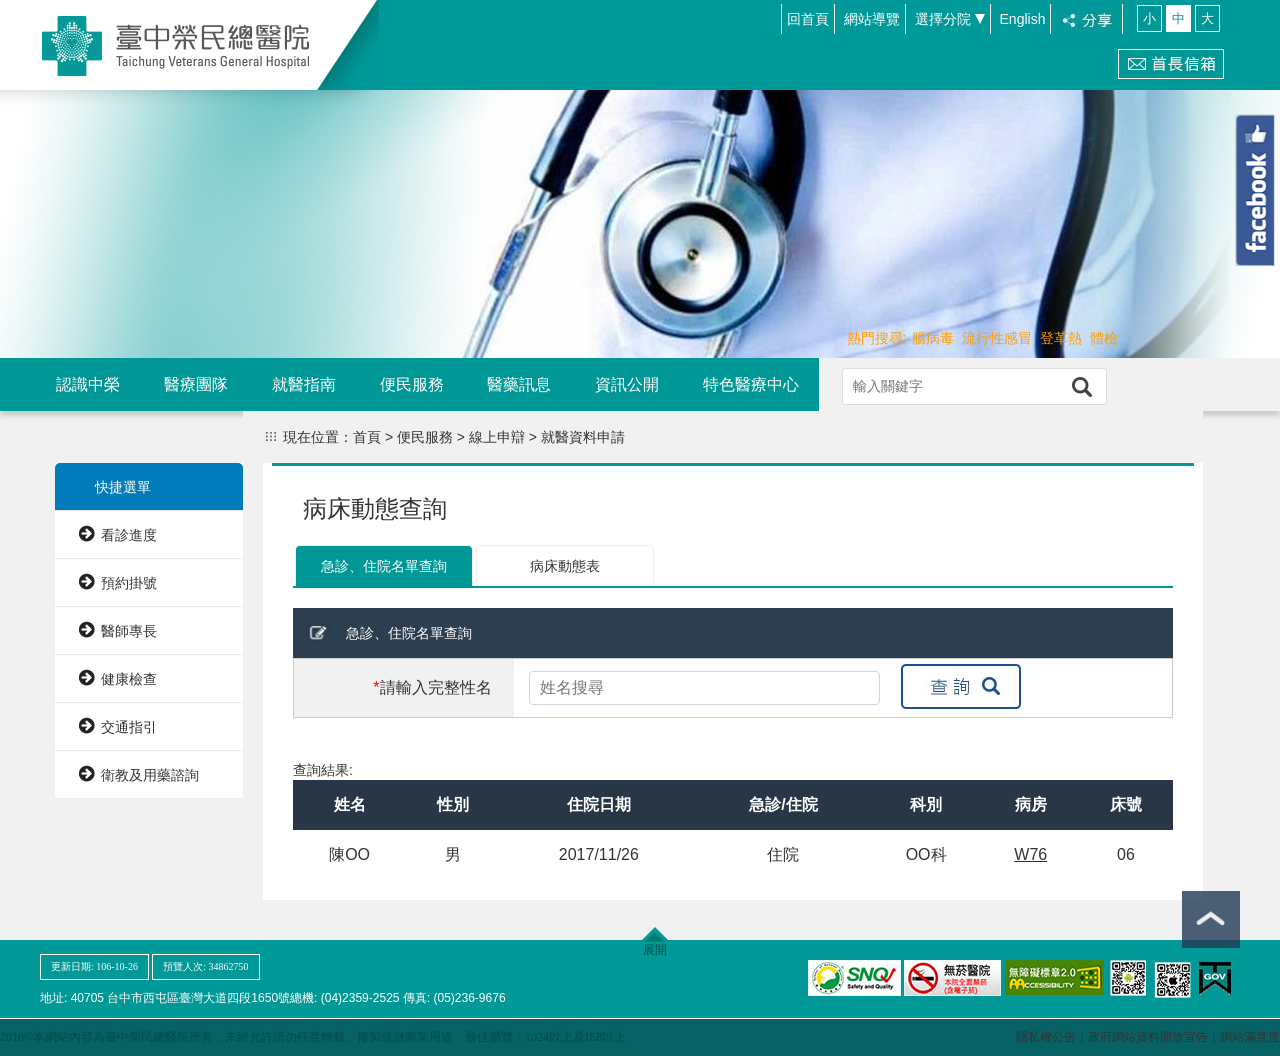
==== commit aa8cece1: "8" ====
--- a/yiyuan/病床動態查詢-01急診·住院名單查詢(查詢結果).html
+++ b/yiyuan/病床動態查詢-01急診·住院名單查詢(查詢結果).html
@@ -124,213 +124,228 @@
 </style>
 
 <body id="body">
-    <header class="header danwei-header" id="header">
-
-        <div class="top-col">
-            <div class="mw clearfix">
-
-
-
-
-
-                <div class="fr">
-                
-                <span class="search-col">
-                    <span class="input-col">
-                    <input type="text" placeholder="輸入關鍵字" />
+<header class="header danwei-header" id="header">
+
+    <div class="top-col">
+
+        <div class="mw clearfix">
+
+            <div class="search-icon-col">
+                <img class="search-icon" src="assets/img/home_03.png">
+            </div>
+
+            		<span class="search-col">
+
+                        <span class="input-col">
+                        <input type="text" placeholder="關鍵字搜尋..." />
+                        <img  src="assets/img/home_03.png">
+                        </span>
+
+
+                        <span class="text-col">熱門搜尋: 腸病毒 流行性感冒 登革熱</span>
+
                     </span>
-                    <img src=" assets/img/home_03.png">
+
+                  <span class="font-col">
+                        <button type="button" id="button-small" class="button-classclose" onClick="doZoom(12)">小</button>
+
+                        <button type="button" id="button-mid" class="button-classon" onClick="doZoom(14)">中</button>
+
+                        <button type="button" id="button-big" class="button-classclose" onClick="doZoom(16)">大</button>
                     </span>
-                    <span class="line-col">
-              <a  href=" index_en.html"> English</a>
-                </span>
- <span class="share" style="position:relative;top:0px">
- <a class="fancybox" data-fancybox-type="iframe" href="https://www.addtoany.com/share#url=http://hospita.dodobar.tw"><img src="assets/img/home_17.png" style="position:relative;top:+7px"/></a></span>
-
-  <span class="jia-jian"  style=" letter-spacing:5px;">
-
-<button type="button" id="button-small" class="button-class1" onClick="doZoom(12)">小</button>
-
-<button type="button" id="button-mid" class="button-class2" onClick="doZoom(14)">中</button>
-
-<button type="button" id="button-big" class="button-class1" onClick="doZoom(16)">大</button>
-                </span>
-                </div>
-
-            </div>
+
         </div>
 
-
-        <div class="mw second-col clearfix">
-
-
-<a href="index.html">
+    </div>
+
+    <div class="mw-top second-col clearfix">
+
+        <a href="index.html" >
             <img class="logo-col" src="assets/img/danwei/danwei_logo.jpg" />
-</a>
-
-            <div class="title">
-             
-            </div>
-
-            <span class="link" style="top:-15px;">
+        </a>
+
+            <span class="link">
 
 
                 <span class="left-text">
-                <!--
- 				<span class="line-col">
-                 <a href="###">
-                 <font color="#FFFFFF">
-                部科首頁
-                </font>
-                </a>
-                </span>
-                -->
+
                  <span class="line-col">
-                 <a href=" index.html">
-                 <font color="#FFFFFF">
-                回首頁
-                </font>
-                </a>
+                 <a href="index.html">
+                     <font color="#FFFFFF">
+                         回首頁
+                     </font>
+                 </a>
                 </span>
                 <span class="line-col">
                 網站導覽
                 </span>
 
-                <span class="line-col">
+               <span class="line-col">
                     <span class="text-detail">
-                    選擇分院<div class="T3"></div>
+                    選擇分院 <div class="T3"></div>
                     </span>
 
-                    <div class="xiala-list" style="color:#000"> 
+                    <div class="xiala-list" style="color:#000">
                         <div>——分院——</div>
                         <a href="###" style="color:#000">埔里分院</a>
                         <a href="###" style="color:#000">嘉義分院</a>
                         <a href="###" style="color:#000">灣橋分院</a>
-                       <div>——版本——</div>
+                        <div>——版本——</div>
                         <a href="###" style="color:#000">國際醫療</a>
                         <a href="###" style="color:#000">兒童專區</a>
-					</font>
-                    	</div>
+                        </font>
+                    </div>
 
                 </span>
 
+
                 </span>
 
                 <span class="line-col">
-              <a  href=" index_en.html"><font color="#FFFFFF">English</font></a>
-                </span>                  
+              <a  href="index_en.html"><font color="#FFFFFF">English</font></a>
+                </span>
+
+
+           <span class="line-col" >
+
                 <span class="share">
-				<a class="fancybox" data-fancybox-type="iframe" href="https://www.addtoany.com/share#url=http://hospita.dodobar.tw"><img src=" assets/img/department_05.jpg" style="position:relative;top:+10px"/></a>
+				<a class="fancybox" data-fancybox-type="iframe" href="https://www.addtoany.com/share#url=http://hospita.dodobar.tw">
+                    <img src="assets/img/department_05.jpg" />
+                </a>
 				<script type="text/javascript">
-		$(".fancybox").fancybox();
-	</script>
+                    $(".fancybox").fancybox();
+                </script>
                 </span>
-               <span class="line-col" style="top:+15px" ></span>
- <span class="jia-jian"  style=" letter-spacing:5px;">
-
-<button type="button" id="button-small-m" class="button-class1" onClick="doZoom(12)">小</button>
-
-<button type="button" id="button-mid-m" class="button-class2" onClick="doZoom(14)">中</button>
-
-<button type="button" id="button-big-m" class="button-class1" onClick="doZoom(16)">大</button>
-                </span>
-                </span>
-                </span>
-
+
+           </span>
+
+                     <span class="jia-jian"  >
+
+                                         <span class="font-col">
+                                                    <button type="button" id="button-small-m" class="button-class1" onClick="doZoom(12)">小</button>
+
+                                                    <button type="button" id="button-mid-m" class="button-class2" onClick="doZoom(14)">中</button>
+
+                                                    <button type="button" id="button-big-m" class="button-class1" onClick="doZoom(16)">大</button>
+                                         </span>
+                    </span>
+            </span>
 
 
             <span class="yuyan">
-                <a href="mailto:12424@qq.com" ><img  src=" assets/img/home_21.png" style="top:+5px; "></a>
+                <a href="mailto:12424@qq.com" ><img  src="assets/img/home_21.png" style="top:+5px; "></a>
             </span>
 
-        </div>
-
-          
-        <div class="menu-col clearfix">
+
+
+
+    </div>
+
+    <div class="hover-col" >
+        <a href="javascript:void(0)" >
+            <img src="assets/img/shareCol_01.png" />
+            <div class="fb-page"  id="fb-page"  data-href="https://www.facebook.com/vghtc/" data-tabs="timeline" data-height="550"  data-width="350" data-small-header="true" data-adapt-container-width="false" data-hide-cover="false" data-show-facepile="true">
+                <blockquote cite="https://www.facebook.com/vghtc/" class="fb-xfbml-parse-ignore">
+                </blockquote>
+            </div>
+        </a>
+    </div>
+
+    <img class="menu-list" src="assets/img/menu.jpg" />
+
+
+    <div class="menu-col clearfix">
 
         <div class="mw">
-<a href=" index.html">
-            <img class="logo" src=" assets/img/logo.png" />
-</a>
-
-<!--            <div class="menu danwei-menu">
-                <a href="###"> 本科介紹</a>
-                <a href="###"> 最新消息   </a>
-                <a href="###">臨床醫療服務 </a>
-                <a href="###">專訪與分享</a>
-                <a href="###"> 快捷選單</a>
-
-            </div>-->
-               <div class="a danwei-menu daohan">
-                 	 <a href="###">認識中榮</a>
-			      	 <a href="###">醫療團隊</a>
-			      	 <a href="###">就醫指南</a>
-			      	 <a href="###">便民服務</a>
-			      	 <a href="###">醫藥訊息</a>
-			      	 <a href="###">資訊公開</a>
-			      	 <a href="###">特色醫療中心</a>
+            <a href="index.html" class="logo-link">
+                <img class="logo" src="assets/img/logo.png" />
+            </a>
+
+            <div class="a danwei-menu daohan">
+                <a href="###">認識中榮</a>
+                <a href="###">醫療團隊</a>
+                <a href="###">就醫指南</a>
+                <a href="###">便民服務</a>
+                <a href="###">醫藥訊息</a>
+                <a href="###">資訊公開</a>
+                <a href="###">特色醫療中心</a>
             </div>
 
 
       <span class="search-col search-cld">
             <input type="text" placeholder="關鍵字搜尋" />
-            <img src=" assets/img/danwei/danwei_19.png">
+            <img src="assets/img/danwei/danwei_19.png">
         </span>
 
 
-        <img class="menu-list" src=" assets/img/menu.jpg" />
-	     </div>
 
         </div>
 
-<div class="menu" style="height:0px; ">      
-  <span class="share" >
-
-<div class="hover-col active" >
-<a href="javascript:void(0)" >
-<img src=" assets/img/shareCol_01.png" />
-<div class="fb-page"  id="fb-page"  data-href="https://www.facebook.com/vghtc/" data-tabs="timeline" data-height="550"  data-width="350" data-small-header="true" data-adapt-container-width="false" data-hide-cover="false" data-show-facepile="true">
-<blockquote cite="https://www.facebook.com/vghtc/" class="fb-xfbml-parse-ignore">
-</blockquote>
-</div>
-</a>      
-                    </div>
-
-                </span>
-          </div>
-
-    </header>
+    </div>
+
+
+
+
+</header>
 
 
 <div class="danwei-banner">
 
 
-    <div class="banner-img" style="background: url(' assets/img/gongneng/banner01.jpg') center center;background-size:cover;">
+    <div class="banner-img" style="background: url('assets/img/gongneng/banner01.jpg') center center;background-size:cover;">
+
+        <div class="mw">
+
+            <div class="hot-search">熱門搜尋: <a href="###">腸病毒</a> <a href="###">流行性感冒</a> <a href="###">登革熱</a> <a href="###">體檢</a></div>
+
+        </div>
 
     </div>
 
-
-    <div class="themiddleof">
+    <div class="themiddleof menu-list-col">
         <div class="themiddleof1">
 
-      	 <a href="###">認識中榮</a>
-      	 <a href="###">醫療團隊</a>
-      	 <a href="###">就醫指南</a>
-      	 <a href="###">便民服務</a>
-      	 <a href="###">醫藥訊息</a>
-      	 <a href="###">資訊公開</a>
-      	 <a href="###">特色醫療中心</a>
-
-
-      </div>
-      		<div class="themiddleof2">
+            <a href="###">認識中榮</a>
+            <a href="###">醫療團隊</a>
+            <a href="###">就醫指南</a>
+      	 <span class="has-child">
+
+             <span>便民服務</span>
+
+             <div class="child-list">
+                 <a href="###">申辦服務</a>
+                 <a href="###">院內環景導覽</a>
+                 <a href="###">首長信箱</a>
+                 <a href="###">看診進度</a>
+                 <a href="###">急診．住院名單查詢</a>
+                 <a href="###">衛教專區</a>
+                 <a href="###">訪視新生兒</a>
+                 <a href="###">服務電話</a>
+                 <a href="###">藥物諮詢</a>
+                 <a href="###">熱門網頁推薦</a>
+                 <a href="###">身心障礙資訊</a>
+                 <a href="###">捐物/捐款徵信</a>
+                 <a href="###">器官移植專區</a>
+                 <a href="###">QR Code & APP專區</a>
+             </div>
+
+         </span>
+            <a href="###">醫藥訊息</a>
+            <a href="###">資訊公開</a>
+            <a href="###">特色醫療中心</a>
+
+            <span class="menu-close">×</span>
+
+
+        </div>
+        <div class="themiddleof2">
             <a href="###" class="search" style="width:350px; height:100%; background-color:#f1f1f1;">
                 <input type="text" placeholder="輸入關鍵字" style="margin-top:10px;" />
-                <img src=" assets/img/home_03.png" style="display:inline-block; left:250px; margin-top:10px"/>
+                <img src="assets/img/home_03.png" style="display:inline-block; left:250px; margin-top:10px"/>
             </a>
-        
+
         </div>
-        </div>
+    </div>
 
     <div class="content-col">
         <div class="content" >
@@ -427,7 +442,6 @@
         </div>
     </div>
 </div>
-
 
  <div class="zhankai">
      <div class="mw"> 
@@ -647,9 +661,7 @@
 
     </div>
 
-    <footer class="footer" style="clear: both;">
-
-
+<footer class="footer" style="clear: both;">
 
 
         <div class="mw">
@@ -695,7 +707,7 @@
             </div>
 </footer>
 
-  <div class="modal-agree-col">
+<div class="modal-agree-col">
 
             <div class="modal-agree-dialog-col">
                 <span class="title">同意書內容如下:</span>
@@ -732,10 +744,6 @@
     </div>
 
 
-
-
-
-<script src=" assets/lib/jquery-1.8.2.min.js"></script>
 <script src=" assets/lib/circle-progress.js"></script>
 <script src=" assets/lib/swiper.min.js"></script>
 <script src=" assets/js/common.js"></script>
@@ -780,16 +788,15 @@
 chagefz.style.fontSize=Number(size)+ "px" ;
 }
 }
- 
- 
-
- 
-	    $(".header .menu .share .hover-col a").click(function()
-    {	$("#fb-page").toggle();
-	    $(this).parent().toggleClass("active");	
-    });
-	
-$(".header .menu .share .hover-col a").click(function(d, s, id) {	
+
+
+
+$(".header .hover-col a").click(function()
+{	$("#fb-page").toggle();
+    $(this).parent().toggleClass("active");
+});
+
+$(".header .hover-col a").click(function(d, s, id) {
 
   var js, fjs = d.getElementsByTagName(s)[0];
   if (d.getElementById(id)) return;
@@ -840,10 +847,10 @@
 
 
 
-    $(".header .menu-list").click(function()
-    {
-        $(".a").toggle();
-    });
+$(".header .menu-list").click(function()
+{
+    $("body").addClass("active");
+});
 
     $(".header .search-col img").click(function()
     {
--- a/yiyuan/assets/css/main.css
+++ b/yiyuan/assets/css/main.css
@@ -156,7 +156,7 @@
 
 .zhankai .zhankai-btn img{position: relative;top:4px;margin:0 7px;}
 
-
+.themiddleof .themiddleof1 .menu-close{display: none;}
 .swiper-wrapper,.swiper-slide{height:auto!important;}
 
 .huodong{background: #f3f3f3;color:#b5b5b5;}
@@ -799,7 +799,7 @@
     .header .top-col{height:auto;}
     .header .search-col .input-col img{right:20px;top:18px;}
     .header .search-col .search-icon{left:5px;top:-38px;display: block;}
-    .header .search-col{width:100%;background: #fff;z-index:10;padding:10px 10px;box-sizing:border-box;border:1px solid #eee;margin:0;float:none;display: none;}
+    .header .search-col{width:100%;background: #fff;z-index:10000;padding:10px 10px;box-sizing:border-box;border:1px solid #eee;margin:0;float:none;display: none;}
     .header .search-col.active{display: block;}
     .header .search-col .input-col input{width:100%;display: block;border:1px solid #eee;padding:10px 10px;line-height: normal;height:auto;}
 
@@ -897,8 +897,8 @@
 
     .header .menu .share{display: none;}
     body.active .menu-list-col .menu-close{display: inline-block;position: absolute;right:2px;top:-16px;font-size:32px;color:#666;padding:16px 6px;margin:0;}
-    .header .menu-list{display: block;position: absolute;right:15px;top:16px;width:45px;z-index:1000;}
-    .danwei-header .menu-list{top:66px;}
+    .header .menu-list{display: block;position: absolute;right:15px;top:16px;width:45px;z-index:100;}
+    .danwei-header .menu-list{top:auto;bottom:26px;}
     .header .logo-right{display: none;}
     .header .left-text{display: none;}
     .search-col input{display: none;}
